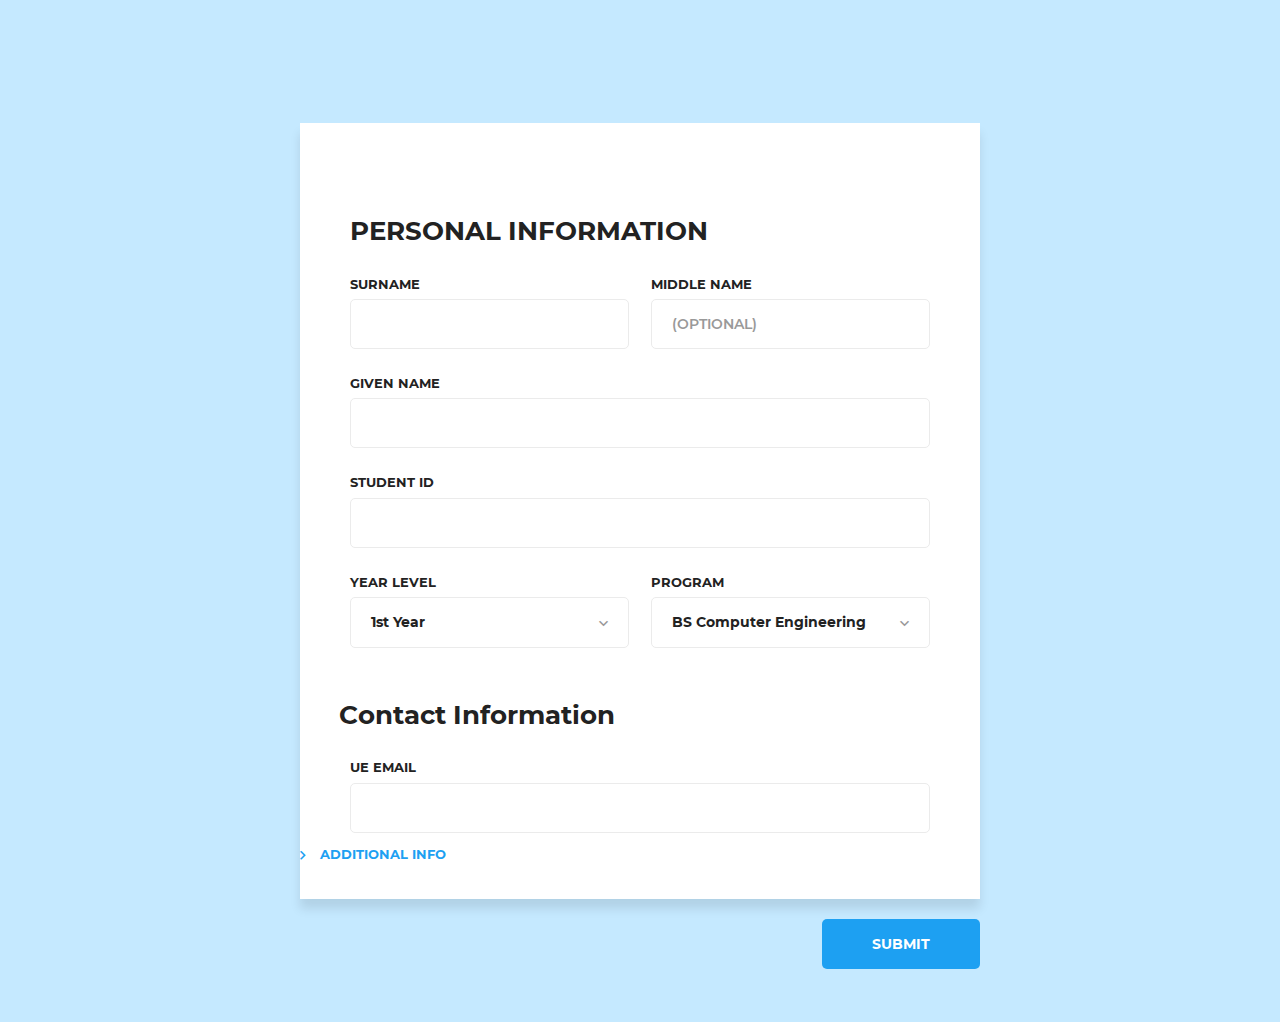
==== M-MP2 HTML (old)/index.html @ 90f160c1 "Added a new folder" ====
<!DOCTYPE html>
<html lang="en">

<head>
    <meta charset="UTF-8">
    <meta name="viewport" content="width=device-width, initial-scale=1.0">
    <meta http-equiv="X-UA-Compatible" content="ie=edge">
    <title>Sign Up Form by Colorlib</title>

    <!-- Font Icon -->
    <link rel="stylesheet" href="fonts/material-icon/css/material-design-iconic-font.min.css">
    <link rel="stylesheet" href="vendor/jquery-ui/jquery-ui.min.css">

    <!-- Main css -->
    <link rel="stylesheet" href="css/style.css">
</head>

<body>

    <div class="main">

        <section class="signup">
            <!-- <img src="images/signup-bg.jpg" alt=""> -->
            <div class="container">
                <div class="signup-content">
                    <form method="POST" id="signup-form" class="signup-form">
                        <div class="" form-row>
                            <h1>PERSONAL INFORMATION</h1>
                        </div>
                        <div class="form-row">
                            <div class="form-group">
                                <label for="surname">Surname</label>
                                <input type="text" class="form-input" name="surname" id="surname" required
                                onkeydown="return /[a-z]/i.test(event.key)" required />
                            </div>
                            <div class="form-group">
                                <label for="middle_name">Middle Name</label>
                                <input type="text" class="form-input" name="middle_name" id="middle_name" 
                                onkeydown="return /[a-z]/i.test(event.key)" placeholder="(Optional)" required/>
                            </div>
                        </div>
                        <div class="form-group">
                            <label for="given_name">Given Name</label>
                            <input type="text" class="form-input" name="given_name" id="given_name"
                            onkeydown="return /[a-z]/i.test(event.key)" required />
                        </div>
                        <div class="form-group">
                            <label for="stud_id">Student ID</label>
                            <input type="number" class="form-input" name="stud_id" id="stud_id" 
                            oninput = "aluethis.v = this.value.replace(/[^0-9.]/g, '').replace(/(\..*?)\..*/g, '$1').replace(/^0[^.]/, '0');" required />

                        </div>
                        <div class="form-row">
                            <div class="form-group">
                                <label for="year_level">Year Level</label>
                                <div class="select-list">
                                    <select name="year_level" id="year_level" required>
                                        <option value="year_1">1st Year</option>
                                        <option value="year_2">2nd Year</option>
                                        <option value="year_3">3rd Year</option>
                                        <option value="year_4">4th Year</option>
                                    </select>
                                </div>
                            </div>
                            <div class="form-group">
                                <label for="program">Program</label>
                                <div class="select-list">
                                    <select name="program" id="program" required>
                                        <option value="cpe">BS Computer Engineering</option>
                                        <option value="naa">Others</option>
                                    </select>
                                </div>
                            </div>
                        </div>

                        <div class="form-row">
                            <h1>Contact Information</h1>
                        </div>
                        <div class="form-group">
                            <label for="facebook">UE Email</label>   
                            <input type="text" class="form-input" name="uemail" id="uemail" required/>
                        </div>
                        <div class="form-group">
                            <label for="facebook">Personal Email</label>   
                            <input type="text" class="form-input" name="persemail" id="persemail" required/>
                        </div>
                        <div class="form-group">
                            <label for="facebook">Contact Number</label>   
                            <input type="text" class="form-input" name="contactnum" id="contactnum" required/>
                        </div>
                        <div class="form-group">
                            <label for="facebook">Home Address</label>   
                            <input type="text" class="form-input" name="persemail" id="persemail" required/>
                            
                        </div>
                        <div class="form-group">
                            <label for="facebook">Provincial address</label>   
                            <input type="text" class="form-input" name="persemail" id="persemail" />
                            <div class="form-group">
                                <input type="checkbox" name="en" id="en" value="en" /><span>Same as Home Address</span>
                            </div>
                        </div>

                        <div class="form-row">
                            <h1>Social Media Accounts</h1>
                        </div>
                        <div class="form-group">
                            <label for="facebook">Facebook</label>   
                            <input type="text" class="form-input" name="facebook" id="facebook" />
                        </div>
                        <div class="form-group">
                            <label for="instagram">Instagram</label>
                            <input type="text" class="form-input" name="instagram" id="instagram" />
                        </div>
                        <div class="form-group">
                            <label for="twitter">Twitter</label>
                            <input type="text" class="form-input" name="twitter" id="twitter" />
                        </div>

                        
                        <div class="form-row">
                            <h1>MEMBERSHIP TYPE</h1>
                        </div>
                        <div class="form-radio">
                            <label for="membership_type">Type</label>
                            <div class="form-flex">
                                <input type="radio" name="membership_type" value="new" id="new" checked="checked" />
                                <label for="new">New</label>

                                <input type="radio" name="membership_type" value="renewal" id="renewal" />
                                <label for="renewal">Renewal</label>

                                <input type="radio" name="membership_type" value="honorary" id="honorary" />
                                <label for="honorary">Honorary</label>
                            </div>
                        </div>


                        <div class="form-group">
                            <label for="payment_proof">Proof of Payment</label>
                            <form action="/action_page.php">
                                <input type="file" id="myFile" name="filename">
                            </form>
                        </div>





                        <div class="form-text">
                            <a href="#" class="add-info-link"><i class="zmdi zmdi-chevron-right"></i>Additional info</a>
                            <div class="add_info">
                                <div class="form-group">
                                    <label for="email">Email</label>
                                    <input type="email" class="form-input" name="email" id="email" />
                                </div>
                                <div class="form-group">
                                    <label for="country">Country</label>
                                    <div class="select-list">
                                        <select name="country" id="country" required>
                                            <option value="US">United State</option>
                                            <option value="UK">English</option>
                                            <option value="VN">Viet Nam</option>
                                        </select>
                                    </div>
                                </div>
                            </div>
                        </div>
                        <div class="form-group">
                            <input type="submit" name="submit" id="submit" class="form-submit" value="Submit" />
                        </div>
                    </form>
                </div>
            </div>
        </section>

    </div>

    <!-- JS -->
    <script src="vendor/jquery/jquery.min.js"></script>
    <script src="vendor/jquery-ui/jquery-ui.min.js"></script>
    <script src="vendor/jquery-validation/dist/jquery.validate.min.js"></script>
    <script src="vendor/jquery-validation/dist/additional-methods.min.js"></script>
    <script src="js/main.js"></script>
</body><!-- This templates was made by Colorlib (https://colorlib.com) -->

</html>
---- M-MP2 HTML (old)/fonts/material-icon/css/material-design-iconic-font.min.css ----
@font-face{font-family:Material-Design-Iconic-Font;src:url(../fonts/Material-Design-Iconic-Font.woff2?v=2.2.0) format('woff2'),url(../fonts/Material-Design-Iconic-Font.woff?v=2.2.0) format('woff'),url(../fonts/Material-Design-Iconic-Font.ttf?v=2.2.0) format('truetype')}.zmdi{display:inline-block;font:normal normal normal 14px/1 'Material-Design-Iconic-Font';font-size:inherit;text-rendering:auto;-webkit-font-smoothing:antialiased;-moz-osx-font-smoothing:grayscale}.zmdi-hc-lg{font-size:1.33333333em;line-height:.75em;vertical-align:-15%}.zmdi-hc-2x{font-size:2em}.zmdi-hc-3x{font-size:3em}.zmdi-hc-4x{font-size:4em}.zmdi-hc-5x{font-size:5em}.zmdi-hc-fw{width:1.28571429em;text-align:center}.zmdi-hc-ul{padding-left:0;margin-left:2.14285714em;list-style-type:none}.zmdi-hc-ul>li{position:relative}.zmdi-hc-li{position:absolute;left:-2.14285714em;width:2.14285714em;top:.14285714em;text-align:center}.zmdi-hc-li.zmdi-hc-lg{left:-1.85714286em}.zmdi-hc-border{padding:.1em .25em;border:solid .1em #9e9e9e;border-radius:2px}.zmdi-hc-border-circle{padding:.1em .25em;border:solid .1em #9e9e9e;border-radius:50%}.zmdi.pull-left{float:left;margin-right:.15em}.zmdi.pull-right{float:right;margin-left:.15em}.zmdi-hc-spin{-webkit-animation:zmdi-spin 1.5s infinite linear;animation:zmdi-spin 1.5s infinite linear}.zmdi-hc-spin-reverse{-webkit-animation:zmdi-spin-reverse 1.5s infinite linear;animation:zmdi-spin-reverse 1.5s infinite linear}@-webkit-keyframes zmdi-spin{0%{-webkit-transform:rotate(0deg);transform:rotate(0deg)}100%{-webkit-transform:rotate(359deg);transform:rotate(359deg)}}@keyframes zmdi-spin{0%{-webkit-transform:rotate(0deg);transform:rotate(0deg)}100%{-webkit-transform:rotate(359deg);transform:rotate(359deg)}}@-webkit-keyframes zmdi-spin-reverse{0%{-webkit-transform:rotate(0deg);transform:rotate(0deg)}100%{-webkit-transform:rotate(-359deg);transform:rotate(-359deg)}}@keyframes zmdi-spin-reverse{0%{-webkit-transform:rotate(0deg);transform:rotate(0deg)}100%{-webkit-transform:rotate(-359deg);transform:rotate(-359deg)}}.zmdi-hc-rotate-90{-webkit-transform:rotate(90deg);-ms-transform:rotate(90deg);transform:rotate(90deg)}.zmdi-hc-rotate-180{-webkit-transform:rotate(180deg);-ms-transform:rotate(180deg);transform:rotate(180deg)}.zmdi-hc-rotate-270{-webkit-transform:rotate(270deg);-ms-transform:rotate(270deg);transform:rotate(270deg)}.zmdi-hc-flip-horizontal{-webkit-transform:scale(-1,1);-ms-transform:scale(-1,1);transform:scale(-1,1)}.zmdi-hc-flip-vertical{-webkit-transform:scale(1,-1);-ms-transform:scale(1,-1);transform:scale(1,-1)}.zmdi-hc-stack{position:relative;display:inline-block;width:2em;height:2em;line-height:2em;vertical-align:middle}.zmdi-hc-stack-1x,.zmdi-hc-stack-2x{position:absolute;left:0;width:100%;text-align:center}.zmdi-hc-stack-1x{line-height:inherit}.zmdi-hc-stack-2x{font-size:2em}.zmdi-hc-inverse{color:#fff}.zmdi-3d-rotation:before{content:'\f101'}.zmdi-airplane-off:before{content:'\f102'}.zmdi-airplane:before{content:'\f103'}.zmdi-album:before{content:'\f104'}.zmdi-archive:before{content:'\f105'}.zmdi-assignment-account:before{content:'\f106'}.zmdi-assignment-alert:before{content:'\f107'}.zmdi-assignment-check:before{content:'\f108'}.zmdi-assignment-o:before{content:'\f109'}.zmdi-assignment-return:before{content:'\f10a'}.zmdi-assignment-returned:before{content:'\f10b'}.zmdi-assignment:before{content:'\f10c'}.zmdi-attachment-alt:before{content:'\f10d'}.zmdi-attachment:before{content:'\f10e'}.zmdi-audio:before{content:'\f10f'}.zmdi-badge-check:before{content:'\f110'}.zmdi-balance-wallet:before{content:'\f111'}.zmdi-balance:before{content:'\f112'}.zmdi-battery-alert:before{content:'\f113'}.zmdi-battery-flash:before{content:'\f114'}.zmdi-battery-unknown:before{content:'\f115'}.zmdi-battery:before{content:'\f116'}.zmdi-bike:before{content:'\f117'}.zmdi-block-alt:before{content:'\f118'}.zmdi-block:before{content:'\f119'}.zmdi-boat:before{content:'\f11a'}.zmdi-book-image:before{content:'\f11b'}.zmdi-book:before{content:'\f11c'}.zmdi-bookmark-outline:before{content:'\f11d'}.zmdi-bookmark:before{content:'\f11e'}.zmdi-brush:before{content:'\f11f'}.zmdi-bug:before{content:'\f120'}.zmdi-bus:before{content:'\f121'}.zmdi-cake:before{content:'\f122'}.zmdi-car-taxi:before{content:'\f123'}.zmdi-car-wash:before{content:'\f124'}.zmdi-car:before{content:'\f125'}.zmdi-card-giftcard:before{content:'\f126'}.zmdi-card-membership:before{content:'\f127'}.zmdi-card-travel:before{content:'\f128'}.zmdi-card:before{content:'\f129'}.zmdi-case-check:before{content:'\f12a'}.zmdi-case-download:before{content:'\f12b'}.zmdi-case-play:before{content:'\f12c'}.zmdi-case:before{content:'\f12d'}.zmdi-cast-connected:before{content:'\f12e'}.zmdi-cast:before{content:'\f12f'}.zmdi-chart-donut:before{content:'\f130'}.zmdi-chart:before{content:'\f131'}.zmdi-city-alt:before{content:'\f132'}.zmdi-city:before{content:'\f133'}.zmdi-close-circle-o:before{content:'\f134'}.zmdi-close-circle:before{content:'\f135'}.zmdi-close:before{content:'\f136'}.zmdi-cocktail:before{content:'\f137'}.zmdi-code-setting:before{content:'\f138'}.zmdi-code-smartphone:before{content:'\f139'}.zmdi-code:before{content:'\f13a'}.zmdi-coffee:before{content:'\f13b'}.zmdi-collection-bookmark:before{content:'\f13c'}.zmdi-collection-case-play:before{content:'\f13d'}.zmdi-collection-folder-image:before{content:'\f13e'}.zmdi-collection-image-o:before{content:'\f13f'}.zmdi-collection-image:before{content:'\f140'}.zmdi-collection-item-1:before{content:'\f141'}.zmdi-collection-item-2:before{content:'\f142'}.zmdi-collection-item-3:before{content:'\f143'}.zmdi-collection-item-4:before{content:'\f144'}.zmdi-collection-item-5:before{content:'\f145'}.zmdi-collection-item-6:before{content:'\f146'}.zmdi-collection-item-7:before{content:'\f147'}.zmdi-collection-item-8:before{content:'\f148'}.zmdi-collection-item-9-plus:before{content:'\f149'}.zmdi-collection-item-9:before{content:'\f14a'}.zmdi-collection-item:before{content:'\f14b'}.zmdi-collection-music:before{content:'\f14c'}.zmdi-collection-pdf:before{content:'\f14d'}.zmdi-collection-plus:before{content:'\f14e'}.zmdi-collection-speaker:before{content:'\f14f'}.zmdi-collection-text:before{content:'\f150'}.zmdi-collection-video:before{content:'\f151'}.zmdi-compass:before{content:'\f152'}.zmdi-cutlery:before{content:'\f153'}.zmdi-delete:before{content:'\f154'}.zmdi-dialpad:before{content:'\f155'}.zmdi-dns:before{content:'\f156'}.zmdi-drink:before{content:'\f157'}.zmdi-edit:before{content:'\f158'}.zmdi-email-open:before{content:'\f159'}.zmdi-email:before{content:'\f15a'}.zmdi-eye-off:before{content:'\f15b'}.zmdi-eye:before{content:'\f15c'}.zmdi-eyedropper:before{content:'\f15d'}.zmdi-favorite-outline:before{content:'\f15e'}.zmdi-favorite:before{content:'\f15f'}.zmdi-filter-list:before{content:'\f160'}.zmdi-fire:before{content:'\f161'}.zmdi-flag:before{content:'\f162'}.zmdi-flare:before{content:'\f163'}.zmdi-flash-auto:before{content:'\f164'}.zmdi-flash-off:before{content:'\f165'}.zmdi-flash:before{content:'\f166'}.zmdi-flip:before{content:'\f167'}.zmdi-flower-alt:before{content:'\f168'}.zmdi-flower:before{content:'\f169'}.zmdi-font:before{content:'\f16a'}.zmdi-fullscreen-alt:before{content:'\f16b'}.zmdi-fullscreen-exit:before{content:'\f16c'}.zmdi-fullscreen:before{content:'\f16d'}.zmdi-functions:before{content:'\f16e'}.zmdi-gas-station:before{content:'\f16f'}.zmdi-gesture:before{content:'\f170'}.zmdi-globe-alt:before{content:'\f171'}.zmdi-globe-lock:before{content:'\f172'}.zmdi-globe:before{content:'\f173'}.zmdi-graduation-cap:before{content:'\f174'}.zmdi-home:before{content:'\f175'}.zmdi-hospital-alt:before{content:'\f176'}.zmdi-hospital:before{content:'\f177'}.zmdi-hotel:before{content:'\f178'}.zmdi-hourglass-alt:before{content:'\f179'}.zmdi-hourglass-outline:before{content:'\f17a'}.zmdi-hourglass:before{content:'\f17b'}.zmdi-http:before{content:'\f17c'}.zmdi-image-alt:before{content:'\f17d'}.zmdi-image-o:before{content:'\f17e'}.zmdi-image:before{content:'\f17f'}.zmdi-inbox:before{content:'\f180'}.zmdi-invert-colors-off:before{content:'\f181'}.zmdi-invert-colors:before{content:'\f182'}.zmdi-key:before{content:'\f183'}.zmdi-label-alt-outline:before{content:'\f184'}.zmdi-label-alt:before{content:'\f185'}.zmdi-label-heart:before{content:'\f186'}.zmdi-label:before{content:'\f187'}.zmdi-labels:before{content:'\f188'}.zmdi-lamp:before{content:'\f189'}.zmdi-landscape:before{content:'\f18a'}.zmdi-layers-off:before{content:'\f18b'}.zmdi-layers:before{content:'\f18c'}.zmdi-library:before{content:'\f18d'}.zmdi-link:before{content:'\f18e'}.zmdi-lock-open:before{content:'\f18f'}.zmdi-lock-outline:before{content:'\f190'}.zmdi-lock:before{content:'\f191'}.zmdi-mail-reply-all:before{content:'\f192'}.zmdi-mail-reply:before{content:'\f193'}.zmdi-mail-send:before{content:'\f194'}.zmdi-mall:before{content:'\f195'}.zmdi-map:before{content:'\f196'}.zmdi-menu:before{content:'\f197'}.zmdi-money-box:before{content:'\f198'}.zmdi-money-off:before{content:'\f199'}.zmdi-money:before{content:'\f19a'}.zmdi-more-vert:before{content:'\f19b'}.zmdi-more:before{content:'\f19c'}.zmdi-movie-alt:before{content:'\f19d'}.zmdi-movie:before{content:'\f19e'}.zmdi-nature-people:before{content:'\f19f'}.zmdi-nature:before{content:'\f1a0'}.zmdi-navigation:before{content:'\f1a1'}.zmdi-open-in-browser:before{content:'\f1a2'}.zmdi-open-in-new:before{content:'\f1a3'}.zmdi-palette:before{content:'\f1a4'}.zmdi-parking:before{content:'\f1a5'}.zmdi-pin-account:before{content:'\f1a6'}.zmdi-pin-assistant:before{content:'\f1a7'}.zmdi-pin-drop:before{content:'\f1a8'}.zmdi-pin-help:before{content:'\f1a9'}.zmdi-pin-off:before{content:'\f1aa'}.zmdi-pin:before{content:'\f1ab'}.zmdi-pizza:before{content:'\f1ac'}.zmdi-plaster:before{content:'\f1ad'}.zmdi-power-setting:before{content:'\f1ae'}.zmdi-power:before{content:'\f1af'}.zmdi-print:before{content:'\f1b0'}.zmdi-puzzle-piece:before{content:'\f1b1'}.zmdi-quote:before{content:'\f1b2'}.zmdi-railway:before{content:'\f1b3'}.zmdi-receipt:before{content:'\f1b4'}.zmdi-refresh-alt:before{content:'\f1b5'}.zmdi-refresh-sync-alert:before{content:'\f1b6'}.zmdi-refresh-sync-off:before{content:'\f1b7'}.zmdi-refresh-sync:before{content:'\f1b8'}.zmdi-refresh:before{content:'\f1b9'}.zmdi-roller:before{content:'\f1ba'}.zmdi-ruler:before{content:'\f1bb'}.zmdi-scissors:before{content:'\f1bc'}.zmdi-screen-rotation-lock:before{content:'\f1bd'}.zmdi-screen-rotation:before{content:'\f1be'}.zmdi-search-for:before{content:'\f1bf'}.zmdi-search-in-file:before{content:'\f1c0'}.zmdi-search-in-page:before{content:'\f1c1'}.zmdi-search-replace:before{content:'\f1c2'}.zmdi-search:before{content:'\f1c3'}.zmdi-seat:before{content:'\f1c4'}.zmdi-settings-square:before{content:'\f1c5'}.zmdi-settings:before{content:'\f1c6'}.zmdi-shield-check:before{content:'\f1c7'}.zmdi-shield-security:before{content:'\f1c8'}.zmdi-shopping-basket:before{content:'\f1c9'}.zmdi-shopping-cart-plus:before{content:'\f1ca'}.zmdi-shopping-cart:before{content:'\f1cb'}.zmdi-sign-in:before{content:'\f1cc'}.zmdi-sort-amount-asc:before{content:'\f1cd'}.zmdi-sort-amount-desc:before{content:'\f1ce'}.zmdi-sort-asc:before{content:'\f1cf'}.zmdi-sort-desc:before{content:'\f1d0'}.zmdi-spellcheck:before{content:'\f1d1'}.zmdi-storage:before{content:'\f1d2'}.zmdi-store-24:before{content:'\f1d3'}.zmdi-store:before{content:'\f1d4'}.zmdi-subway:before{content:'\f1d5'}.zmdi-sun:before{content:'\f1d6'}.zmdi-tab-unselected:before{content:'\f1d7'}.zmdi-tab:before{content:'\f1d8'}.zmdi-tag-close:before{content:'\f1d9'}.zmdi-tag-more:before{content:'\f1da'}.zmdi-tag:before{content:'\f1db'}.zmdi-thumb-down:before{content:'\f1dc'}.zmdi-thumb-up-down:before{content:'\f1dd'}.zmdi-thumb-up:before{content:'\f1de'}.zmdi-ticket-star:before{content:'\f1df'}.zmdi-toll:before{content:'\f1e0'}.zmdi-toys:before{content:'\f1e1'}.zmdi-traffic:before{content:'\f1e2'}.zmdi-translate:before{content:'\f1e3'}.zmdi-triangle-down:before{content:'\f1e4'}.zmdi-triangle-up:before{content:'\f1e5'}.zmdi-truck:before{content:'\f1e6'}.zmdi-turning-sign:before{content:'\f1e7'}.zmdi-wallpaper:before{content:'\f1e8'}.zmdi-washing-machine:before{content:'\f1e9'}.zmdi-window-maximize:before{content:'\f1ea'}.zmdi-window-minimize:before{content:'\f1eb'}.zmdi-window-restore:before{content:'\f1ec'}.zmdi-wrench:before{content:'\f1ed'}.zmdi-zoom-in:before{content:'\f1ee'}.zmdi-zoom-out:before{content:'\f1ef'}.zmdi-alert-circle-o:before{content:'\f1f0'}.zmdi-alert-circle:before{content:'\f1f1'}.zmdi-alert-octagon:before{content:'\f1f2'}.zmdi-alert-polygon:before{content:'\f1f3'}.zmdi-alert-triangle:before{content:'\f1f4'}.zmdi-help-outline:before{content:'\f1f5'}.zmdi-help:before{content:'\f1f6'}.zmdi-info-outline:before{content:'\f1f7'}.zmdi-info:before{content:'\f1f8'}.zmdi-notifications-active:before{content:'\f1f9'}.zmdi-notifications-add:before{content:'\f1fa'}.zmdi-notifications-none:before{content:'\f1fb'}.zmdi-notifications-off:before{content:'\f1fc'}.zmdi-notifications-paused:before{content:'\f1fd'}.zmdi-notifications:before{content:'\f1fe'}.zmdi-account-add:before{content:'\f1ff'}.zmdi-account-box-mail:before{content:'\f200'}.zmdi-account-box-o:before{content:'\f201'}.zmdi-account-box-phone:before{content:'\f202'}.zmdi-account-box:before{content:'\f203'}.zmdi-account-calendar:before{content:'\f204'}.zmdi-account-circle:before{content:'\f205'}.zmdi-account-o:before{content:'\f206'}.zmdi-account:before{content:'\f207'}.zmdi-accounts-add:before{content:'\f208'}.zmdi-accounts-alt:before{content:'\f209'}.zmdi-accounts-list-alt:before{content:'\f20a'}.zmdi-accounts-list:before{content:'\f20b'}.zmdi-accounts-outline:before{content:'\f20c'}.zmdi-accounts:before{content:'\f20d'}.zmdi-face:before{content:'\f20e'}.zmdi-female:before{content:'\f20f'}.zmdi-male-alt:before{content:'\f210'}.zmdi-male-female:before{content:'\f211'}.zmdi-male:before{content:'\f212'}.zmdi-mood-bad:before{content:'\f213'}.zmdi-mood:before{content:'\f214'}.zmdi-run:before{content:'\f215'}.zmdi-walk:before{content:'\f216'}.zmdi-cloud-box:before{content:'\f217'}.zmdi-cloud-circle:before{content:'\f218'}.zmdi-cloud-done:before{content:'\f219'}.zmdi-cloud-download:before{content:'\f21a'}.zmdi-cloud-off:before{content:'\f21b'}.zmdi-cloud-outline-alt:before{content:'\f21c'}.zmdi-cloud-outline:before{content:'\f21d'}.zmdi-cloud-upload:before{content:'\f21e'}.zmdi-cloud:before{content:'\f21f'}.zmdi-download:before{content:'\f220'}.zmdi-file-plus:before{content:'\f221'}.zmdi-file-text:before{content:'\f222'}.zmdi-file:before{content:'\f223'}.zmdi-folder-outline:before{content:'\f224'}.zmdi-folder-person:before{content:'\f225'}.zmdi-folder-star-alt:before{content:'\f226'}.zmdi-folder-star:before{content:'\f227'}.zmdi-folder:before{content:'\f228'}.zmdi-gif:before{content:'\f229'}.zmdi-upload:before{content:'\f22a'}.zmdi-border-all:before{content:'\f22b'}.zmdi-border-bottom:before{content:'\f22c'}.zmdi-border-clear:before{content:'\f22d'}.zmdi-border-color:before{content:'\f22e'}.zmdi-border-horizontal:before{content:'\f22f'}.zmdi-border-inner:before{content:'\f230'}.zmdi-border-left:before{content:'\f231'}.zmdi-border-outer:before{content:'\f232'}.zmdi-border-right:before{content:'\f233'}.zmdi-border-style:before{content:'\f234'}.zmdi-border-top:before{content:'\f235'}.zmdi-border-vertical:before{content:'\f236'}.zmdi-copy:before{content:'\f237'}.zmdi-crop:before{content:'\f238'}.zmdi-format-align-center:before{content:'\f239'}.zmdi-format-align-justify:before{content:'\f23a'}.zmdi-format-align-left:before{content:'\f23b'}.zmdi-format-align-right:before{content:'\f23c'}.zmdi-format-bold:before{content:'\f23d'}.zmdi-format-clear-all:before{content:'\f23e'}.zmdi-format-clear:before{content:'\f23f'}.zmdi-format-color-fill:before{content:'\f240'}.zmdi-format-color-reset:before{content:'\f241'}.zmdi-format-color-text:before{content:'\f242'}.zmdi-format-indent-decrease:before{content:'\f243'}.zmdi-format-indent-increase:before{content:'\f244'}.zmdi-format-italic:before{content:'\f245'}.zmdi-format-line-spacing:before{content:'\f246'}.zmdi-format-list-bulleted:before{content:'\f247'}.zmdi-format-list-numbered:before{content:'\f248'}.zmdi-format-ltr:before{content:'\f249'}.zmdi-format-rtl:before{content:'\f24a'}.zmdi-format-size:before{content:'\f24b'}.zmdi-format-strikethrough-s:before{content:'\f24c'}.zmdi-format-strikethrough:before{content:'\f24d'}.zmdi-format-subject:before{content:'\f24e'}.zmdi-format-underlined:before{content:'\f24f'}.zmdi-format-valign-bottom:before{content:'\f250'}.zmdi-format-valign-center:before{content:'\f251'}.zmdi-format-valign-top:before{content:'\f252'}.zmdi-redo:before{content:'\f253'}.zmdi-select-all:before{content:'\f254'}.zmdi-space-bar:before{content:'\f255'}.zmdi-text-format:before{content:'\f256'}.zmdi-transform:before{content:'\f257'}.zmdi-undo:before{content:'\f258'}.zmdi-wrap-text:before{content:'\f259'}.zmdi-comment-alert:before{content:'\f25a'}.zmdi-comment-alt-text:before{content:'\f25b'}.zmdi-comment-alt:before{content:'\f25c'}.zmdi-comment-edit:before{content:'\f25d'}.zmdi-comment-image:before{content:'\f25e'}.zmdi-comment-list:before{content:'\f25f'}.zmdi-comment-more:before{content:'\f260'}.zmdi-comment-outline:before{content:'\f261'}.zmdi-comment-text-alt:before{content:'\f262'}.zmdi-comment-text:before{content:'\f263'}.zmdi-comment-video:before{content:'\f264'}.zmdi-comment:before{content:'\f265'}.zmdi-comments:before{content:'\f266'}.zmdi-check-all:before{content:'\f267'}.zmdi-check-circle-u:before{content:'\f268'}.zmdi-check-circle:before{content:'\f269'}.zmdi-check-square:before{content:'\f26a'}.zmdi-check:before{content:'\f26b'}.zmdi-circle-o:before{content:'\f26c'}.zmdi-circle:before{content:'\f26d'}.zmdi-dot-circle-alt:before{content:'\f26e'}.zmdi-dot-circle:before{content:'\f26f'}.zmdi-minus-circle-outline:before{content:'\f270'}.zmdi-minus-circle:before{content:'\f271'}.zmdi-minus-square:before{content:'\f272'}.zmdi-minus:before{content:'\f273'}.zmdi-plus-circle-o-duplicate:before{content:'\f274'}.zmdi-plus-circle-o:before{content:'\f275'}.zmdi-plus-circle:before{content:'\f276'}.zmdi-plus-square:before{content:'\f277'}.zmdi-plus:before{content:'\f278'}.zmdi-square-o:before{content:'\f279'}.zmdi-star-circle:before{content:'\f27a'}.zmdi-star-half:before{content:'\f27b'}.zmdi-star-outline:before{content:'\f27c'}.zmdi-star:before{content:'\f27d'}.zmdi-bluetooth-connected:before{content:'\f27e'}.zmdi-bluetooth-off:before{content:'\f27f'}.zmdi-bluetooth-search:before{content:'\f280'}.zmdi-bluetooth-setting:before{content:'\f281'}.zmdi-bluetooth:before{content:'\f282'}.zmdi-camera-add:before{content:'\f283'}.zmdi-camera-alt:before{content:'\f284'}.zmdi-camera-bw:before{content:'\f285'}.zmdi-camera-front:before{content:'\f286'}.zmdi-camera-mic:before{content:'\f287'}.zmdi-camera-party-mode:before{content:'\f288'}.zmdi-camera-rear:before{content:'\f289'}.zmdi-camera-roll:before{content:'\f28a'}.zmdi-camera-switch:before{content:'\f28b'}.zmdi-camera:before{content:'\f28c'}.zmdi-card-alert:before{content:'\f28d'}.zmdi-card-off:before{content:'\f28e'}.zmdi-card-sd:before{content:'\f28f'}.zmdi-card-sim:before{content:'\f290'}.zmdi-desktop-mac:before{content:'\f291'}.zmdi-desktop-windows:before{content:'\f292'}.zmdi-device-hub:before{content:'\f293'}.zmdi-devices-off:before{content:'\f294'}.zmdi-devices:before{content:'\f295'}.zmdi-dock:before{content:'\f296'}.zmdi-floppy:before{content:'\f297'}.zmdi-gamepad:before{content:'\f298'}.zmdi-gps-dot:before{content:'\f299'}.zmdi-gps-off:before{content:'\f29a'}.zmdi-gps:before{content:'\f29b'}.zmdi-headset-mic:before{content:'\f29c'}.zmdi-headset:before{content:'\f29d'}.zmdi-input-antenna:before{content:'\f29e'}.zmdi-input-composite:before{content:'\f29f'}.zmdi-input-hdmi:before{content:'\f2a0'}.zmdi-input-power:before{content:'\f2a1'}.zmdi-input-svideo:before{content:'\f2a2'}.zmdi-keyboard-hide:before{content:'\f2a3'}.zmdi-keyboard:before{content:'\f2a4'}.zmdi-laptop-chromebook:before{content:'\f2a5'}.zmdi-laptop-mac:before{content:'\f2a6'}.zmdi-laptop:before{content:'\f2a7'}.zmdi-mic-off:before{content:'\f2a8'}.zmdi-mic-outline:before{content:'\f2a9'}.zmdi-mic-setting:before{content:'\f2aa'}.zmdi-mic:before{content:'\f2ab'}.zmdi-mouse:before{content:'\f2ac'}.zmdi-network-alert:before{content:'\f2ad'}.zmdi-network-locked:before{content:'\f2ae'}.zmdi-network-off:before{content:'\f2af'}.zmdi-network-outline:before{content:'\f2b0'}.zmdi-network-setting:before{content:'\f2b1'}.zmdi-network:before{content:'\f2b2'}.zmdi-phone-bluetooth:before{content:'\f2b3'}.zmdi-phone-end:before{content:'\f2b4'}.zmdi-phone-forwarded:before{content:'\f2b5'}.zmdi-phone-in-talk:before{content:'\f2b6'}.zmdi-phone-locked:before{content:'\f2b7'}.zmdi-phone-missed:before{content:'\f2b8'}.zmdi-phone-msg:before{content:'\f2b9'}.zmdi-phone-paused:before{content:'\f2ba'}.zmdi-phone-ring:before{content:'\f2bb'}.zmdi-phone-setting:before{content:'\f2bc'}.zmdi-phone-sip:before{content:'\f2bd'}.zmdi-phone:before{content:'\f2be'}.zmdi-portable-wifi-changes:before{content:'\f2bf'}.zmdi-portable-wifi-off:before{content:'\f2c0'}.zmdi-portable-wifi:before{content:'\f2c1'}.zmdi-radio:before{content:'\f2c2'}.zmdi-reader:before{content:'\f2c3'}.zmdi-remote-control-alt:before{content:'\f2c4'}.zmdi-remote-control:before{content:'\f2c5'}.zmdi-router:before{content:'\f2c6'}.zmdi-scanner:before{content:'\f2c7'}.zmdi-smartphone-android:before{content:'\f2c8'}.zmdi-smartphone-download:before{content:'\f2c9'}.zmdi-smartphone-erase:before{content:'\f2ca'}.zmdi-smartphone-info:before{content:'\f2cb'}.zmdi-smartphone-iphone:before{content:'\f2cc'}.zmdi-smartphone-landscape-lock:before{content:'\f2cd'}.zmdi-smartphone-landscape:before{content:'\f2ce'}.zmdi-smartphone-lock:before{content:'\f2cf'}.zmdi-smartphone-portrait-lock:before{content:'\f2d0'}.zmdi-smartphone-ring:before{content:'\f2d1'}.zmdi-smartphone-setting:before{content:'\f2d2'}.zmdi-smartphone-setup:before{content:'\f2d3'}.zmdi-smartphone:before{content:'\f2d4'}.zmdi-speaker:before{content:'\f2d5'}.zmdi-tablet-android:before{content:'\f2d6'}.zmdi-tablet-mac:before{content:'\f2d7'}.zmdi-tablet:before{content:'\f2d8'}.zmdi-tv-alt-play:before{content:'\f2d9'}.zmdi-tv-list:before{content:'\f2da'}.zmdi-tv-play:before{content:'\f2db'}.zmdi-tv:before{content:'\f2dc'}.zmdi-usb:before{content:'\f2dd'}.zmdi-videocam-off:before{content:'\f2de'}.zmdi-videocam-switch:before{content:'\f2df'}.zmdi-videocam:before{content:'\f2e0'}.zmdi-watch:before{content:'\f2e1'}.zmdi-wifi-alt-2:before{content:'\f2e2'}.zmdi-wifi-alt:before{content:'\f2e3'}.zmdi-wifi-info:before{content:'\f2e4'}.zmdi-wifi-lock:before{content:'\f2e5'}.zmdi-wifi-off:before{content:'\f2e6'}.zmdi-wifi-outline:before{content:'\f2e7'}.zmdi-wifi:before{content:'\f2e8'}.zmdi-arrow-left-bottom:before{content:'\f2e9'}.zmdi-arrow-left:before{content:'\f2ea'}.zmdi-arrow-merge:before{content:'\f2eb'}.zmdi-arrow-missed:before{content:'\f2ec'}.zmdi-arrow-right-top:before{content:'\f2ed'}.zmdi-arrow-right:before{content:'\f2ee'}.zmdi-arrow-split:before{content:'\f2ef'}.zmdi-arrows:before{content:'\f2f0'}.zmdi-caret-down-circle:before{content:'\f2f1'}.zmdi-caret-down:before{content:'\f2f2'}.zmdi-caret-left-circle:before{content:'\f2f3'}.zmdi-caret-left:before{content:'\f2f4'}.zmdi-caret-right-circle:before{content:'\f2f5'}.zmdi-caret-right:before{content:'\f2f6'}.zmdi-caret-up-circle:before{content:'\f2f7'}.zmdi-caret-up:before{content:'\f2f8'}.zmdi-chevron-down:before{content:'\f2f9'}.zmdi-chevron-left:before{content:'\f2fa'}.zmdi-chevron-right:before{content:'\f2fb'}.zmdi-chevron-up:before{content:'\f2fc'}.zmdi-forward:before{content:'\f2fd'}.zmdi-long-arrow-down:before{content:'\f2fe'}.zmdi-long-arrow-left:before{content:'\f2ff'}.zmdi-long-arrow-return:before{content:'\f300'}.zmdi-long-arrow-right:before{content:'\f301'}.zmdi-long-arrow-tab:before{content:'\f302'}.zmdi-long-arrow-up:before{content:'\f303'}.zmdi-rotate-ccw:before{content:'\f304'}.zmdi-rotate-cw:before{content:'\f305'}.zmdi-rotate-left:before{content:'\f306'}.zmdi-rotate-right:before{content:'\f307'}.zmdi-square-down:before{content:'\f308'}.zmdi-square-right:before{content:'\f309'}.zmdi-swap-alt:before{content:'\f30a'}.zmdi-swap-vertical-circle:before{content:'\f30b'}.zmdi-swap-vertical:before{content:'\f30c'}.zmdi-swap:before{content:'\f30d'}.zmdi-trending-down:before{content:'\f30e'}.zmdi-trending-flat:before{content:'\f30f'}.zmdi-trending-up:before{content:'\f310'}.zmdi-unfold-less:before{content:'\f311'}.zmdi-unfold-more:before{content:'\f312'}.zmdi-apps:before{content:'\f313'}.zmdi-grid-off:before{content:'\f314'}.zmdi-grid:before{content:'\f315'}.zmdi-view-agenda:before{content:'\f316'}.zmdi-view-array:before{content:'\f317'}.zmdi-view-carousel:before{content:'\f318'}.zmdi-view-column:before{content:'\f319'}.zmdi-view-comfy:before{content:'\f31a'}.zmdi-view-compact:before{content:'\f31b'}.zmdi-view-dashboard:before{content:'\f31c'}.zmdi-view-day:before{content:'\f31d'}.zmdi-view-headline:before{content:'\f31e'}.zmdi-view-list-alt:before{content:'\f31f'}.zmdi-view-list:before{content:'\f320'}.zmdi-view-module:before{content:'\f321'}.zmdi-view-quilt:before{content:'\f322'}.zmdi-view-stream:before{content:'\f323'}.zmdi-view-subtitles:before{content:'\f324'}.zmdi-view-toc:before{content:'\f325'}.zmdi-view-web:before{content:'\f326'}.zmdi-view-week:before{content:'\f327'}.zmdi-widgets:before{content:'\f328'}.zmdi-alarm-check:before{content:'\f329'}.zmdi-alarm-off:before{content:'\f32a'}.zmdi-alarm-plus:before{content:'\f32b'}.zmdi-alarm-snooze:before{content:'\f32c'}.zmdi-alarm:before{content:'\f32d'}.zmdi-calendar-alt:before{content:'\f32e'}.zmdi-calendar-check:before{content:'\f32f'}.zmdi-calendar-close:before{content:'\f330'}.zmdi-calendar-note:before{content:'\f331'}.zmdi-calendar:before{content:'\f332'}.zmdi-time-countdown:before{content:'\f333'}.zmdi-time-interval:before{content:'\f334'}.zmdi-time-restore-setting:before{content:'\f335'}.zmdi-time-restore:before{content:'\f336'}.zmdi-time:before{content:'\f337'}.zmdi-timer-off:before{content:'\f338'}.zmdi-timer:before{content:'\f339'}.zmdi-android-alt:before{content:'\f33a'}.zmdi-android:before{content:'\f33b'}.zmdi-apple:before{content:'\f33c'}.zmdi-behance:before{content:'\f33d'}.zmdi-codepen:before{content:'\f33e'}.zmdi-dribbble:before{content:'\f33f'}.zmdi-dropbox:before{content:'\f340'}.zmdi-evernote:before{content:'\f341'}.zmdi-facebook-box:before{content:'\f342'}.zmdi-facebook:before{content:'\f343'}.zmdi-github-box:before{content:'\f344'}.zmdi-github:before{content:'\f345'}.zmdi-google-drive:before{content:'\f346'}.zmdi-google-earth:before{content:'\f347'}.zmdi-google-glass:before{content:'\f348'}.zmdi-google-maps:before{content:'\f349'}.zmdi-google-pages:before{content:'\f34a'}.zmdi-google-play:before{content:'\f34b'}.zmdi-google-plus-box:before{content:'\f34c'}.zmdi-google-plus:before{content:'\f34d'}.zmdi-google:before{content:'\f34e'}.zmdi-instagram:before{content:'\f34f'}.zmdi-language-css3:before{content:'\f350'}.zmdi-language-html5:before{content:'\f351'}.zmdi-language-javascript:before{content:'\f352'}.zmdi-language-python-alt:before{content:'\f353'}.zmdi-language-python:before{content:'\f354'}.zmdi-lastfm:before{content:'\f355'}.zmdi-linkedin-box:before{content:'\f356'}.zmdi-paypal:before{content:'\f357'}.zmdi-pinterest-box:before{content:'\f358'}.zmdi-pocket:before{content:'\f359'}.zmdi-polymer:before{content:'\f35a'}.zmdi-share:before{content:'\f35b'}.zmdi-stackoverflow:before{content:'\f35c'}.zmdi-steam-square:before{content:'\f35d'}.zmdi-steam:before{content:'\f35e'}.zmdi-twitter-box:before{content:'\f35f'}.zmdi-twitter:before{content:'\f360'}.zmdi-vk:before{content:'\f361'}.zmdi-wikipedia:before{content:'\f362'}.zmdi-windows:before{content:'\f363'}.zmdi-aspect-ratio-alt:before{content:'\f364'}.zmdi-aspect-ratio:before{content:'\f365'}.zmdi-blur-circular:before{content:'\f366'}.zmdi-blur-linear:before{content:'\f367'}.zmdi-blur-off:before{content:'\f368'}.zmdi-blur:before{content:'\f369'}.zmdi-brightness-2:before{content:'\f36a'}.zmdi-brightness-3:before{content:'\f36b'}.zmdi-brightness-4:before{content:'\f36c'}.zmdi-brightness-5:before{content:'\f36d'}.zmdi-brightness-6:before{content:'\f36e'}.zmdi-brightness-7:before{content:'\f36f'}.zmdi-brightness-auto:before{content:'\f370'}.zmdi-brightness-setting:before{content:'\f371'}.zmdi-broken-image:before{content:'\f372'}.zmdi-center-focus-strong:before{content:'\f373'}.zmdi-center-focus-weak:before{content:'\f374'}.zmdi-compare:before{content:'\f375'}.zmdi-crop-16-9:before{content:'\f376'}.zmdi-crop-3-2:before{content:'\f377'}.zmdi-crop-5-4:before{content:'\f378'}.zmdi-crop-7-5:before{content:'\f379'}.zmdi-crop-din:before{content:'\f37a'}.zmdi-crop-free:before{content:'\f37b'}.zmdi-crop-landscape:before{content:'\f37c'}.zmdi-crop-portrait:before{content:'\f37d'}.zmdi-crop-square:before{content:'\f37e'}.zmdi-exposure-alt:before{content:'\f37f'}.zmdi-exposure:before{content:'\f380'}.zmdi-filter-b-and-w:before{content:'\f381'}.zmdi-filter-center-focus:before{content:'\f382'}.zmdi-filter-frames:before{content:'\f383'}.zmdi-filter-tilt-shift:before{content:'\f384'}.zmdi-gradient:before{content:'\f385'}.zmdi-grain:before{content:'\f386'}.zmdi-graphic-eq:before{content:'\f387'}.zmdi-hdr-off:before{content:'\f388'}.zmdi-hdr-strong:before{content:'\f389'}.zmdi-hdr-weak:before{content:'\f38a'}.zmdi-hdr:before{content:'\f38b'}.zmdi-iridescent:before{content:'\f38c'}.zmdi-leak-off:before{content:'\f38d'}.zmdi-leak:before{content:'\f38e'}.zmdi-looks:before{content:'\f38f'}.zmdi-loupe:before{content:'\f390'}.zmdi-panorama-horizontal:before{content:'\f391'}.zmdi-panorama-vertical:before{content:'\f392'}.zmdi-panorama-wide-angle:before{content:'\f393'}.zmdi-photo-size-select-large:before{content:'\f394'}.zmdi-photo-size-select-small:before{content:'\f395'}.zmdi-picture-in-picture:before{content:'\f396'}.zmdi-slideshow:before{content:'\f397'}.zmdi-texture:before{content:'\f398'}.zmdi-tonality:before{content:'\f399'}.zmdi-vignette:before{content:'\f39a'}.zmdi-wb-auto:before{content:'\f39b'}.zmdi-eject-alt:before{content:'\f39c'}.zmdi-eject:before{content:'\f39d'}.zmdi-equalizer:before{content:'\f39e'}.zmdi-fast-forward:before{content:'\f39f'}.zmdi-fast-rewind:before{content:'\f3a0'}.zmdi-forward-10:before{content:'\f3a1'}.zmdi-forward-30:before{content:'\f3a2'}.zmdi-forward-5:before{content:'\f3a3'}.zmdi-hearing:before{content:'\f3a4'}.zmdi-pause-circle-outline:before{content:'\f3a5'}.zmdi-pause-circle:before{content:'\f3a6'}.zmdi-pause:before{content:'\f3a7'}.zmdi-play-circle-outline:before{content:'\f3a8'}.zmdi-play-circle:before{content:'\f3a9'}.zmdi-play:before{content:'\f3aa'}.zmdi-playlist-audio:before{content:'\f3ab'}.zmdi-playlist-plus:before{content:'\f3ac'}.zmdi-repeat-one:before{content:'\f3ad'}.zmdi-repeat:before{content:'\f3ae'}.zmdi-replay-10:before{content:'\f3af'}.zmdi-replay-30:before{content:'\f3b0'}.zmdi-replay-5:before{content:'\f3b1'}.zmdi-replay:before{content:'\f3b2'}.zmdi-shuffle:before{content:'\f3b3'}.zmdi-skip-next:before{content:'\f3b4'}.zmdi-skip-previous:before{content:'\f3b5'}.zmdi-stop:before{content:'\f3b6'}.zmdi-surround-sound:before{content:'\f3b7'}.zmdi-tune:before{content:'\f3b8'}.zmdi-volume-down:before{content:'\f3b9'}.zmdi-volume-mute:before{content:'\f3ba'}.zmdi-volume-off:before{content:'\f3bb'}.zmdi-volume-up:before{content:'\f3bc'}.zmdi-n-1-square:before{content:'\f3bd'}.zmdi-n-2-square:before{content:'\f3be'}.zmdi-n-3-square:before{content:'\f3bf'}.zmdi-n-4-square:before{content:'\f3c0'}.zmdi-n-5-square:before{content:'\f3c1'}.zmdi-n-6-square:before{content:'\f3c2'}.zmdi-neg-1:before{content:'\f3c3'}.zmdi-neg-2:before{content:'\f3c4'}.zmdi-plus-1:before{content:'\f3c5'}.zmdi-plus-2:before{content:'\f3c6'}.zmdi-sec-10:before{content:'\f3c7'}.zmdi-sec-3:before{content:'\f3c8'}.zmdi-zero:before{content:'\f3c9'}.zmdi-airline-seat-flat-angled:before{content:'\f3ca'}.zmdi-airline-seat-flat:before{content:'\f3cb'}.zmdi-airline-seat-individual-suite:before{content:'\f3cc'}.zmdi-airline-seat-legroom-extra:before{content:'\f3cd'}.zmdi-airline-seat-legroom-normal:before{content:'\f3ce'}.zmdi-airline-seat-legroom-reduced:before{content:'\f3cf'}.zmdi-airline-seat-recline-extra:before{content:'\f3d0'}.zmdi-airline-seat-recline-normal:before{content:'\f3d1'}.zmdi-airplay:before{content:'\f3d2'}.zmdi-closed-caption:before{content:'\f3d3'}.zmdi-confirmation-number:before{content:'\f3d4'}.zmdi-developer-board:before{content:'\f3d5'}.zmdi-disc-full:before{content:'\f3d6'}.zmdi-explicit:before{content:'\f3d7'}.zmdi-flight-land:before{content:'\f3d8'}.zmdi-flight-takeoff:before{content:'\f3d9'}.zmdi-flip-to-back:before{content:'\f3da'}.zmdi-flip-to-front:before{content:'\f3db'}.zmdi-group-work:before{content:'\f3dc'}.zmdi-hd:before{content:'\f3dd'}.zmdi-hq:before{content:'\f3de'}.zmdi-markunread-mailbox:before{content:'\f3df'}.zmdi-memory:before{content:'\f3e0'}.zmdi-nfc:before{content:'\f3e1'}.zmdi-play-for-work:before{content:'\f3e2'}.zmdi-power-input:before{content:'\f3e3'}.zmdi-present-to-all:before{content:'\f3e4'}.zmdi-satellite:before{content:'\f3e5'}.zmdi-tap-and-play:before{content:'\f3e6'}.zmdi-vibration:before{content:'\f3e7'}.zmdi-voicemail:before{content:'\f3e8'}.zmdi-group:before{content:'\f3e9'}.zmdi-rss:before{content:'\f3ea'}.zmdi-shape:before{content:'\f3eb'}.zmdi-spinner:before{content:'\f3ec'}.zmdi-ungroup:before{content:'\f3ed'}.zmdi-500px:before{content:'\f3ee'}.zmdi-8tracks:before{content:'\f3ef'}.zmdi-amazon:before{content:'\f3f0'}.zmdi-blogger:before{content:'\f3f1'}.zmdi-delicious:before{content:'\f3f2'}.zmdi-disqus:before{content:'\f3f3'}.zmdi-flattr:before{content:'\f3f4'}.zmdi-flickr:before{content:'\f3f5'}.zmdi-github-alt:before{content:'\f3f6'}.zmdi-google-old:before{content:'\f3f7'}.zmdi-linkedin:before{content:'\f3f8'}.zmdi-odnoklassniki:before{content:'\f3f9'}.zmdi-outlook:before{content:'\f3fa'}.zmdi-paypal-alt:before{content:'\f3fb'}.zmdi-pinterest:before{content:'\f3fc'}.zmdi-playstation:before{content:'\f3fd'}.zmdi-reddit:before{content:'\f3fe'}.zmdi-skype:before{content:'\f3ff'}.zmdi-slideshare:before{content:'\f400'}.zmdi-soundcloud:before{content:'\f401'}.zmdi-tumblr:before{content:'\f402'}.zmdi-twitch:before{content:'\f403'}.zmdi-vimeo:before{content:'\f404'}.zmdi-whatsapp:before{content:'\f405'}.zmdi-xbox:before{content:'\f406'}.zmdi-yahoo:before{content:'\f407'}.zmdi-youtube-play:before{content:'\f408'}.zmdi-youtube:before{content:'\f409'}.zmdi-3d-rotation:before{content:'\f101'}.zmdi-airplane-off:before{content:'\f102'}.zmdi-airplane:before{content:'\f103'}.zmdi-album:before{content:'\f104'}.zmdi-archive:before{content:'\f105'}.zmdi-assignment-account:before{content:'\f106'}.zmdi-assignment-alert:before{content:'\f107'}.zmdi-assignment-check:before{content:'\f108'}.zmdi-assignment-o:before{content:'\f109'}.zmdi-assignment-return:before{content:'\f10a'}.zmdi-assignment-returned:before{content:'\f10b'}.zmdi-assignment:before{content:'\f10c'}.zmdi-attachment-alt:before{content:'\f10d'}.zmdi-attachment:before{content:'\f10e'}.zmdi-audio:before{content:'\f10f'}.zmdi-badge-check:before{content:'\f110'}.zmdi-balance-wallet:before{content:'\f111'}.zmdi-balance:before{content:'\f112'}.zmdi-battery-alert:before{content:'\f113'}.zmdi-battery-flash:before{content:'\f114'}.zmdi-battery-unknown:before{content:'\f115'}.zmdi-battery:before{content:'\f116'}.zmdi-bike:before{content:'\f117'}.zmdi-block-alt:before{content:'\f118'}.zmdi-block:before{content:'\f119'}.zmdi-boat:before{content:'\f11a'}.zmdi-book-image:before{content:'\f11b'}.zmdi-book:before{content:'\f11c'}.zmdi-bookmark-outline:before{content:'\f11d'}.zmdi-bookmark:before{content:'\f11e'}.zmdi-brush:before{content:'\f11f'}.zmdi-bug:before{content:'\f120'}.zmdi-bus:before{content:'\f121'}.zmdi-cake:before{content:'\f122'}.zmdi-car-taxi:before{content:'\f123'}.zmdi-car-wash:before{content:'\f124'}.zmdi-car:before{content:'\f125'}.zmdi-card-giftcard:before{content:'\f126'}.zmdi-card-membership:before{content:'\f127'}.zmdi-card-travel:before{content:'\f128'}.zmdi-card:before{content:'\f129'}.zmdi-case-check:before{content:'\f12a'}.zmdi-case-download:before{content:'\f12b'}.zmdi-case-play:before{content:'\f12c'}.zmdi-case:before{content:'\f12d'}.zmdi-cast-connected:before{content:'\f12e'}.zmdi-cast:before{content:'\f12f'}.zmdi-chart-donut:before{content:'\f130'}.zmdi-chart:before{content:'\f131'}.zmdi-city-alt:before{content:'\f132'}.zmdi-city:before{content:'\f133'}.zmdi-close-circle-o:before{content:'\f134'}.zmdi-close-circle:before{content:'\f135'}.zmdi-close:before{content:'\f136'}.zmdi-cocktail:before{content:'\f137'}.zmdi-code-setting:before{content:'\f138'}.zmdi-code-smartphone:before{content:'\f139'}.zmdi-code:before{content:'\f13a'}.zmdi-coffee:before{content:'\f13b'}.zmdi-collection-bookmark:before{content:'\f13c'}.zmdi-collection-case-play:before{content:'\f13d'}.zmdi-collection-folder-image:before{content:'\f13e'}.zmdi-collection-image-o:before{content:'\f13f'}.zmdi-collection-image:before{content:'\f140'}.zmdi-collection-item-1:before{content:'\f141'}.zmdi-collection-item-2:before{content:'\f142'}.zmdi-collection-item-3:before{content:'\f143'}.zmdi-collection-item-4:before{content:'\f144'}.zmdi-collection-item-5:before{content:'\f145'}.zmdi-collection-item-6:before{content:'\f146'}.zmdi-collection-item-7:before{content:'\f147'}.zmdi-collection-item-8:before{content:'\f148'}.zmdi-collection-item-9-plus:before{content:'\f149'}.zmdi-collection-item-9:before{content:'\f14a'}.zmdi-collection-item:before{content:'\f14b'}.zmdi-collection-music:before{content:'\f14c'}.zmdi-collection-pdf:before{content:'\f14d'}.zmdi-collection-plus:before{content:'\f14e'}.zmdi-collection-speaker:before{content:'\f14f'}.zmdi-collection-text:before{content:'\f150'}.zmdi-collection-video:before{content:'\f151'}.zmdi-compass:before{content:'\f152'}.zmdi-cutlery:before{content:'\f153'}.zmdi-delete:before{content:'\f154'}.zmdi-dialpad:before{content:'\f155'}.zmdi-dns:before{content:'\f156'}.zmdi-drink:before{content:'\f157'}.zmdi-edit:before{content:'\f158'}.zmdi-email-open:before{content:'\f159'}.zmdi-email:before{content:'\f15a'}.zmdi-eye-off:before{content:'\f15b'}.zmdi-eye:before{content:'\f15c'}.zmdi-eyedropper:before{content:'\f15d'}.zmdi-favorite-outline:before{content:'\f15e'}.zmdi-favorite:before{content:'\f15f'}.zmdi-filter-list:before{content:'\f160'}.zmdi-fire:before{content:'\f161'}.zmdi-flag:before{content:'\f162'}.zmdi-flare:before{content:'\f163'}.zmdi-flash-auto:before{content:'\f164'}.zmdi-flash-off:before{content:'\f165'}.zmdi-flash:before{content:'\f166'}.zmdi-flip:before{content:'\f167'}.zmdi-flower-alt:before{content:'\f168'}.zmdi-flower:before{content:'\f169'}.zmdi-font:before{content:'\f16a'}.zmdi-fullscreen-alt:before{content:'\f16b'}.zmdi-fullscreen-exit:before{content:'\f16c'}.zmdi-fullscreen:before{content:'\f16d'}.zmdi-functions:before{content:'\f16e'}.zmdi-gas-station:before{content:'\f16f'}.zmdi-gesture:before{content:'\f170'}.zmdi-globe-alt:before{content:'\f171'}.zmdi-globe-lock:before{content:'\f172'}.zmdi-globe:before{content:'\f173'}.zmdi-graduation-cap:before{content:'\f174'}.zmdi-home:before{content:'\f175'}.zmdi-hospital-alt:before{content:'\f176'}.zmdi-hospital:before{content:'\f177'}.zmdi-hotel:before{content:'\f178'}.zmdi-hourglass-alt:before{content:'\f179'}.zmdi-hourglass-outline:before{content:'\f17a'}.zmdi-hourglass:before{content:'\f17b'}.zmdi-http:before{content:'\f17c'}.zmdi-image-alt:before{content:'\f17d'}.zmdi-image-o:before{content:'\f17e'}.zmdi-image:before{content:'\f17f'}.zmdi-inbox:before{content:'\f180'}.zmdi-invert-colors-off:before{content:'\f181'}.zmdi-invert-colors:before{content:'\f182'}.zmdi-key:before{content:'\f183'}.zmdi-label-alt-outline:before{content:'\f184'}.zmdi-label-alt:before{content:'\f185'}.zmdi-label-heart:before{content:'\f186'}.zmdi-label:before{content:'\f187'}.zmdi-labels:before{content:'\f188'}.zmdi-lamp:before{content:'\f189'}.zmdi-landscape:before{content:'\f18a'}.zmdi-layers-off:before{content:'\f18b'}.zmdi-layers:before{content:'\f18c'}.zmdi-library:before{content:'\f18d'}.zmdi-link:before{content:'\f18e'}.zmdi-lock-open:before{content:'\f18f'}.zmdi-lock-outline:before{content:'\f190'}.zmdi-lock:before{content:'\f191'}.zmdi-mail-reply-all:before{content:'\f192'}.zmdi-mail-reply:before{content:'\f193'}.zmdi-mail-send:before{content:'\f194'}.zmdi-mall:before{content:'\f195'}.zmdi-map:before{content:'\f196'}.zmdi-menu:before{content:'\f197'}.zmdi-money-box:before{content:'\f198'}.zmdi-money-off:before{content:'\f199'}.zmdi-money:before{content:'\f19a'}.zmdi-more-vert:before{content:'\f19b'}.zmdi-more:before{content:'\f19c'}.zmdi-movie-alt:before{content:'\f19d'}.zmdi-movie:before{content:'\f19e'}.zmdi-nature-people:before{content:'\f19f'}.zmdi-nature:before{content:'\f1a0'}.zmdi-navigation:before{content:'\f1a1'}.zmdi-open-in-browser:before{content:'\f1a2'}.zmdi-open-in-new:before{content:'\f1a3'}.zmdi-palette:before{content:'\f1a4'}.zmdi-parking:before{content:'\f1a5'}.zmdi-pin-account:before{content:'\f1a6'}.zmdi-pin-assistant:before{content:'\f1a7'}.zmdi-pin-drop:before{content:'\f1a8'}.zmdi-pin-help:before{content:'\f1a9'}.zmdi-pin-off:before{content:'\f1aa'}.zmdi-pin:before{content:'\f1ab'}.zmdi-pizza:before{content:'\f1ac'}.zmdi-plaster:before{content:'\f1ad'}.zmdi-power-setting:before{content:'\f1ae'}.zmdi-power:before{content:'\f1af'}.zmdi-print:before{content:'\f1b0'}.zmdi-puzzle-piece:before{content:'\f1b1'}.zmdi-quote:before{content:'\f1b2'}.zmdi-railway:before{content:'\f1b3'}.zmdi-receipt:before{content:'\f1b4'}.zmdi-refresh-alt:before{content:'\f1b5'}.zmdi-refresh-sync-alert:before{content:'\f1b6'}.zmdi-refresh-sync-off:before{content:'\f1b7'}.zmdi-refresh-sync:before{content:'\f1b8'}.zmdi-refresh:before{content:'\f1b9'}.zmdi-roller:before{content:'\f1ba'}.zmdi-ruler:before{content:'\f1bb'}.zmdi-scissors:before{content:'\f1bc'}.zmdi-screen-rotation-lock:before{content:'\f1bd'}.zmdi-screen-rotation:before{content:'\f1be'}.zmdi-search-for:before{content:'\f1bf'}.zmdi-search-in-file:before{content:'\f1c0'}.zmdi-search-in-page:before{content:'\f1c1'}.zmdi-search-replace:before{content:'\f1c2'}.zmdi-search:before{content:'\f1c3'}.zmdi-seat:before{content:'\f1c4'}.zmdi-settings-square:before{content:'\f1c5'}.zmdi-settings:before{content:'\f1c6'}.zmdi-shield-check:before{content:'\f1c7'}.zmdi-shield-security:before{content:'\f1c8'}.zmdi-shopping-basket:before{content:'\f1c9'}.zmdi-shopping-cart-plus:before{content:'\f1ca'}.zmdi-shopping-cart:before{content:'\f1cb'}.zmdi-sign-in:before{content:'\f1cc'}.zmdi-sort-amount-asc:before{content:'\f1cd'}.zmdi-sort-amount-desc:before{content:'\f1ce'}.zmdi-sort-asc:before{content:'\f1cf'}.zmdi-sort-desc:before{content:'\f1d0'}.zmdi-spellcheck:before{content:'\f1d1'}.zmdi-storage:before{content:'\f1d2'}.zmdi-store-24:before{content:'\f1d3'}.zmdi-store:before{content:'\f1d4'}.zmdi-subway:before{content:'\f1d5'}.zmdi-sun:before{content:'\f1d6'}.zmdi-tab-unselected:before{content:'\f1d7'}.zmdi-tab:before{content:'\f1d8'}.zmdi-tag-close:before{content:'\f1d9'}.zmdi-tag-more:before{content:'\f1da'}.zmdi-tag:before{content:'\f1db'}.zmdi-thumb-down:before{content:'\f1dc'}.zmdi-thumb-up-down:before{content:'\f1dd'}.zmdi-thumb-up:before{content:'\f1de'}.zmdi-ticket-star:before{content:'\f1df'}.zmdi-toll:before{content:'\f1e0'}.zmdi-toys:before{content:'\f1e1'}.zmdi-traffic:before{content:'\f1e2'}.zmdi-translate:before{content:'\f1e3'}.zmdi-triangle-down:before{content:'\f1e4'}.zmdi-triangle-up:before{content:'\f1e5'}.zmdi-truck:before{content:'\f1e6'}.zmdi-turning-sign:before{content:'\f1e7'}.zmdi-wallpaper:before{content:'\f1e8'}.zmdi-washing-machine:before{content:'\f1e9'}.zmdi-window-maximize:before{content:'\f1ea'}.zmdi-window-minimize:before{content:'\f1eb'}.zmdi-window-restore:before{content:'\f1ec'}.zmdi-wrench:before{content:'\f1ed'}.zmdi-zoom-in:before{content:'\f1ee'}.zmdi-zoom-out:before{content:'\f1ef'}.zmdi-alert-circle-o:before{content:'\f1f0'}.zmdi-alert-circle:before{content:'\f1f1'}.zmdi-alert-octagon:before{content:'\f1f2'}.zmdi-alert-polygon:before{content:'\f1f3'}.zmdi-alert-triangle:before{content:'\f1f4'}.zmdi-help-outline:before{content:'\f1f5'}.zmdi-help:before{content:'\f1f6'}.zmdi-info-outline:before{content:'\f1f7'}.zmdi-info:before{content:'\f1f8'}.zmdi-notifications-active:before{content:'\f1f9'}.zmdi-notifications-add:before{content:'\f1fa'}.zmdi-notifications-none:before{content:'\f1fb'}.zmdi-notifications-off:before{content:'\f1fc'}.zmdi-notifications-paused:before{content:'\f1fd'}.zmdi-notifications:before{content:'\f1fe'}.zmdi-account-add:before{content:'\f1ff'}.zmdi-account-box-mail:before{content:'\f200'}.zmdi-account-box-o:before{content:'\f201'}.zmdi-account-box-phone:before{content:'\f202'}.zmdi-account-box:before{content:'\f203'}.zmdi-account-calendar:before{content:'\f204'}.zmdi-account-circle:before{content:'\f205'}.zmdi-account-o:before{content:'\f206'}.zmdi-account:before{content:'\f207'}.zmdi-accounts-add:before{content:'\f208'}.zmdi-accounts-alt:before{content:'\f209'}.zmdi-accounts-list-alt:before{content:'\f20a'}.zmdi-accounts-list:before{content:'\f20b'}.zmdi-accounts-outline:before{content:'\f20c'}.zmdi-accounts:before{content:'\f20d'}.zmdi-face:before{content:'\f20e'}.zmdi-female:before{content:'\f20f'}.zmdi-male-alt:before{content:'\f210'}.zmdi-male-female:before{content:'\f211'}.zmdi-male:before{content:'\f212'}.zmdi-mood-bad:before{content:'\f213'}.zmdi-mood:before{content:'\f214'}.zmdi-run:before{content:'\f215'}.zmdi-walk:before{content:'\f216'}.zmdi-cloud-box:before{content:'\f217'}.zmdi-cloud-circle:before{content:'\f218'}.zmdi-cloud-done:before{content:'\f219'}.zmdi-cloud-download:before{content:'\f21a'}.zmdi-cloud-off:before{content:'\f21b'}.zmdi-cloud-outline-alt:before{content:'\f21c'}.zmdi-cloud-outline:before{content:'\f21d'}.zmdi-cloud-upload:before{content:'\f21e'}.zmdi-cloud:before{content:'\f21f'}.zmdi-download:before{content:'\f220'}.zmdi-file-plus:before{content:'\f221'}.zmdi-file-text:before{content:'\f222'}.zmdi-file:before{content:'\f223'}.zmdi-folder-outline:before{content:'\f224'}.zmdi-folder-person:before{content:'\f225'}.zmdi-folder-star-alt:before{content:'\f226'}.zmdi-folder-star:before{content:'\f227'}.zmdi-folder:before{content:'\f228'}.zmdi-gif:before{content:'\f229'}.zmdi-upload:before{content:'\f22a'}.zmdi-border-all:before{content:'\f22b'}.zmdi-border-bottom:before{content:'\f22c'}.zmdi-border-clear:before{content:'\f22d'}.zmdi-border-color:before{content:'\f22e'}.zmdi-border-horizontal:before{content:'\f22f'}.zmdi-border-inner:before{content:'\f230'}.zmdi-border-left:before{content:'\f231'}.zmdi-border-outer:before{content:'\f232'}.zmdi-border-right:before{content:'\f233'}.zmdi-border-style:before{content:'\f234'}.zmdi-border-top:before{content:'\f235'}.zmdi-border-vertical:before{content:'\f236'}.zmdi-copy:before{content:'\f237'}.zmdi-crop:before{content:'\f238'}.zmdi-format-align-center:before{content:'\f239'}.zmdi-format-align-justify:before{content:'\f23a'}.zmdi-format-align-left:before{content:'\f23b'}.zmdi-format-align-right:before{content:'\f23c'}.zmdi-format-bold:before{content:'\f23d'}.zmdi-format-clear-all:before{content:'\f23e'}.zmdi-format-clear:before{content:'\f23f'}.zmdi-format-color-fill:before{content:'\f240'}.zmdi-format-color-reset:before{content:'\f241'}.zmdi-format-color-text:before{content:'\f242'}.zmdi-format-indent-decrease:before{content:'\f243'}.zmdi-format-indent-increase:before{content:'\f244'}.zmdi-format-italic:before{content:'\f245'}.zmdi-format-line-spacing:before{content:'\f246'}.zmdi-format-list-bulleted:before{content:'\f247'}.zmdi-format-list-numbered:before{content:'\f248'}.zmdi-format-ltr:before{content:'\f249'}.zmdi-format-rtl:before{content:'\f24a'}.zmdi-format-size:before{content:'\f24b'}.zmdi-format-strikethrough-s:before{content:'\f24c'}.zmdi-format-strikethrough:before{content:'\f24d'}.zmdi-format-subject:before{content:'\f24e'}.zmdi-format-underlined:before{content:'\f24f'}.zmdi-format-valign-bottom:before{content:'\f250'}.zmdi-format-valign-center:before{content:'\f251'}.zmdi-format-valign-top:before{content:'\f252'}.zmdi-redo:before{content:'\f253'}.zmdi-select-all:before{content:'\f254'}.zmdi-space-bar:before{content:'\f255'}.zmdi-text-format:before{content:'\f256'}.zmdi-transform:before{content:'\f257'}.zmdi-undo:before{content:'\f258'}.zmdi-wrap-text:before{content:'\f259'}.zmdi-comment-alert:before{content:'\f25a'}.zmdi-comment-alt-text:before{content:'\f25b'}.zmdi-comment-alt:before{content:'\f25c'}.zmdi-comment-edit:before{content:'\f25d'}.zmdi-comment-image:before{content:'\f25e'}.zmdi-comment-list:before{content:'\f25f'}.zmdi-comment-more:before{content:'\f260'}.zmdi-comment-outline:before{content:'\f261'}.zmdi-comment-text-alt:before{content:'\f262'}.zmdi-comment-text:before{content:'\f263'}.zmdi-comment-video:before{content:'\f264'}.zmdi-comment:before{content:'\f265'}.zmdi-comments:before{content:'\f266'}.zmdi-check-all:before{content:'\f267'}.zmdi-check-circle-u:before{content:'\f268'}.zmdi-check-circle:before{content:'\f269'}.zmdi-check-square:before{content:'\f26a'}.zmdi-check:before{content:'\f26b'}.zmdi-circle-o:before{content:'\f26c'}.zmdi-circle:before{content:'\f26d'}.zmdi-dot-circle-alt:before{content:'\f26e'}.zmdi-dot-circle:before{content:'\f26f'}.zmdi-minus-circle-outline:before{content:'\f270'}.zmdi-minus-circle:before{content:'\f271'}.zmdi-minus-square:before{content:'\f272'}.zmdi-minus:before{content:'\f273'}.zmdi-plus-circle-o-duplicate:before{content:'\f274'}.zmdi-plus-circle-o:before{content:'\f275'}.zmdi-plus-circle:before{content:'\f276'}.zmdi-plus-square:before{content:'\f277'}.zmdi-plus:before{content:'\f278'}.zmdi-square-o:before{content:'\f279'}.zmdi-star-circle:before{content:'\f27a'}.zmdi-star-half:before{content:'\f27b'}.zmdi-star-outline:before{content:'\f27c'}.zmdi-star:before{content:'\f27d'}.zmdi-bluetooth-connected:before{content:'\f27e'}.zmdi-bluetooth-off:before{content:'\f27f'}.zmdi-bluetooth-search:before{content:'\f280'}.zmdi-bluetooth-setting:before{content:'\f281'}.zmdi-bluetooth:before{content:'\f282'}.zmdi-camera-add:before{content:'\f283'}.zmdi-camera-alt:before{content:'\f284'}.zmdi-camera-bw:before{content:'\f285'}.zmdi-camera-front:before{content:'\f286'}.zmdi-camera-mic:before{content:'\f287'}.zmdi-camera-party-mode:before{content:'\f288'}.zmdi-camera-rear:before{content:'\f289'}.zmdi-camera-roll:before{content:'\f28a'}.zmdi-camera-switch:before{content:'\f28b'}.zmdi-camera:before{content:'\f28c'}.zmdi-card-alert:before{content:'\f28d'}.zmdi-card-off:before{content:'\f28e'}.zmdi-card-sd:before{content:'\f28f'}.zmdi-card-sim:before{content:'\f290'}.zmdi-desktop-mac:before{content:'\f291'}.zmdi-desktop-windows:before{content:'\f292'}.zmdi-device-hub:before{content:'\f293'}.zmdi-devices-off:before{content:'\f294'}.zmdi-devices:before{content:'\f295'}.zmdi-dock:before{content:'\f296'}.zmdi-floppy:before{content:'\f297'}.zmdi-gamepad:before{content:'\f298'}.zmdi-gps-dot:before{content:'\f299'}.zmdi-gps-off:before{content:'\f29a'}.zmdi-gps:before{content:'\f29b'}.zmdi-headset-mic:before{content:'\f29c'}.zmdi-headset:before{content:'\f29d'}.zmdi-input-antenna:before{content:'\f29e'}.zmdi-input-composite:before{content:'\f29f'}.zmdi-input-hdmi:before{content:'\f2a0'}.zmdi-input-power:before{content:'\f2a1'}.zmdi-input-svideo:before{content:'\f2a2'}.zmdi-keyboard-hide:before{content:'\f2a3'}.zmdi-keyboard:before{content:'\f2a4'}.zmdi-laptop-chromebook:before{content:'\f2a5'}.zmdi-laptop-mac:before{content:'\f2a6'}.zmdi-laptop:before{content:'\f2a7'}.zmdi-mic-off:before{content:'\f2a8'}.zmdi-mic-outline:before{content:'\f2a9'}.zmdi-mic-setting:before{content:'\f2aa'}.zmdi-mic:before{content:'\f2ab'}.zmdi-mouse:before{content:'\f2ac'}.zmdi-network-alert:before{content:'\f2ad'}.zmdi-network-locked:before{content:'\f2ae'}.zmdi-network-off:before{content:'\f2af'}.zmdi-network-outline:before{content:'\f2b0'}.zmdi-network-setting:before{content:'\f2b1'}.zmdi-network:before{content:'\f2b2'}.zmdi-phone-bluetooth:before{content:'\f2b3'}.zmdi-phone-end:before{content:'\f2b4'}.zmdi-phone-forwarded:before{content:'\f2b5'}.zmdi-phone-in-talk:before{content:'\f2b6'}.zmdi-phone-locked:before{content:'\f2b7'}.zmdi-phone-missed:before{content:'\f2b8'}.zmdi-phone-msg:before{content:'\f2b9'}.zmdi-phone-paused:before{content:'\f2ba'}.zmdi-phone-ring:before{content:'\f2bb'}.zmdi-phone-setting:before{content:'\f2bc'}.zmdi-phone-sip:before{content:'\f2bd'}.zmdi-phone:before{content:'\f2be'}.zmdi-portable-wifi-changes:before{content:'\f2bf'}.zmdi-portable-wifi-off:before{content:'\f2c0'}.zmdi-portable-wifi:before{content:'\f2c1'}.zmdi-radio:before{content:'\f2c2'}.zmdi-reader:before{content:'\f2c3'}.zmdi-remote-control-alt:before{content:'\f2c4'}.zmdi-remote-control:before{content:'\f2c5'}.zmdi-router:before{content:'\f2c6'}.zmdi-scanner:before{content:'\f2c7'}.zmdi-smartphone-android:before{content:'\f2c8'}.zmdi-smartphone-download:before{content:'\f2c9'}.zmdi-smartphone-erase:before{content:'\f2ca'}.zmdi-smartphone-info:before{content:'\f2cb'}.zmdi-smartphone-iphone:before{content:'\f2cc'}.zmdi-smartphone-landscape-lock:before{content:'\f2cd'}.zmdi-smartphone-landscape:before{content:'\f2ce'}.zmdi-smartphone-lock:before{content:'\f2cf'}.zmdi-smartphone-portrait-lock:before{content:'\f2d0'}.zmdi-smartphone-ring:before{content:'\f2d1'}.zmdi-smartphone-setting:before{content:'\f2d2'}.zmdi-smartphone-setup:before{content:'\f2d3'}.zmdi-smartphone:before{content:'\f2d4'}.zmdi-speaker:before{content:'\f2d5'}.zmdi-tablet-android:before{content:'\f2d6'}.zmdi-tablet-mac:before{content:'\f2d7'}.zmdi-tablet:before{content:'\f2d8'}.zmdi-tv-alt-play:before{content:'\f2d9'}.zmdi-tv-list:before{content:'\f2da'}.zmdi-tv-play:before{content:'\f2db'}.zmdi-tv:before{content:'\f2dc'}.zmdi-usb:before{content:'\f2dd'}.zmdi-videocam-off:before{content:'\f2de'}.zmdi-videocam-switch:before{content:'\f2df'}.zmdi-videocam:before{content:'\f2e0'}.zmdi-watch:before{content:'\f2e1'}.zmdi-wifi-alt-2:before{content:'\f2e2'}.zmdi-wifi-alt:before{content:'\f2e3'}.zmdi-wifi-info:before{content:'\f2e4'}.zmdi-wifi-lock:before{content:'\f2e5'}.zmdi-wifi-off:before{content:'\f2e6'}.zmdi-wifi-outline:before{content:'\f2e7'}.zmdi-wifi:before{content:'\f2e8'}.zmdi-arrow-left-bottom:before{content:'\f2e9'}.zmdi-arrow-left:before{content:'\f2ea'}.zmdi-arrow-merge:before{content:'\f2eb'}.zmdi-arrow-missed:before{content:'\f2ec'}.zmdi-arrow-right-top:before{content:'\f2ed'}.zmdi-arrow-right:before{content:'\f2ee'}.zmdi-arrow-split:before{content:'\f2ef'}.zmdi-arrows:before{content:'\f2f0'}.zmdi-caret-down-circle:before{content:'\f2f1'}.zmdi-caret-down:before{content:'\f2f2'}.zmdi-caret-left-circle:before{content:'\f2f3'}.zmdi-caret-left:before{content:'\f2f4'}.zmdi-caret-right-circle:before{content:'\f2f5'}.zmdi-caret-right:before{content:'\f2f6'}.zmdi-caret-up-circle:before{content:'\f2f7'}.zmdi-caret-up:before{content:'\f2f8'}.zmdi-chevron-down:before{content:'\f2f9'}.zmdi-chevron-left:before{content:'\f2fa'}.zmdi-chevron-right:before{content:'\f2fb'}.zmdi-chevron-up:before{content:'\f2fc'}.zmdi-forward:before{content:'\f2fd'}.zmdi-long-arrow-down:before{content:'\f2fe'}.zmdi-long-arrow-left:before{content:'\f2ff'}.zmdi-long-arrow-return:before{content:'\f300'}.zmdi-long-arrow-right:before{content:'\f301'}.zmdi-long-arrow-tab:before{content:'\f302'}.zmdi-long-arrow-up:before{content:'\f303'}.zmdi-rotate-ccw:before{content:'\f304'}.zmdi-rotate-cw:before{content:'\f305'}.zmdi-rotate-left:before{content:'\f306'}.zmdi-rotate-right:before{content:'\f307'}.zmdi-square-down:before{content:'\f308'}.zmdi-square-right:before{content:'\f309'}.zmdi-swap-alt:before{content:'\f30a'}.zmdi-swap-vertical-circle:before{content:'\f30b'}.zmdi-swap-vertical:before{content:'\f30c'}.zmdi-swap:before{content:'\f30d'}.zmdi-trending-down:before{content:'\f30e'}.zmdi-trending-flat:before{content:'\f30f'}.zmdi-trending-up:before{content:'\f310'}.zmdi-unfold-less:before{content:'\f311'}.zmdi-unfold-more:before{content:'\f312'}.zmdi-apps:before{content:'\f313'}.zmdi-grid-off:before{content:'\f314'}.zmdi-grid:before{content:'\f315'}.zmdi-view-agenda:before{content:'\f316'}.zmdi-view-array:before{content:'\f317'}.zmdi-view-carousel:before{content:'\f318'}.zmdi-view-column:before{content:'\f319'}.zmdi-view-comfy:before{content:'\f31a'}.zmdi-view-compact:before{content:'\f31b'}.zmdi-view-dashboard:before{content:'\f31c'}.zmdi-view-day:before{content:'\f31d'}.zmdi-view-headline:before{content:'\f31e'}.zmdi-view-list-alt:before{content:'\f31f'}.zmdi-view-list:before{content:'\f320'}.zmdi-view-module:before{content:'\f321'}.zmdi-view-quilt:before{content:'\f322'}.zmdi-view-stream:before{content:'\f323'}.zmdi-view-subtitles:before{content:'\f324'}.zmdi-view-toc:before{content:'\f325'}.zmdi-view-web:before{content:'\f326'}.zmdi-view-week:before{content:'\f327'}.zmdi-widgets:before{content:'\f328'}.zmdi-alarm-check:before{content:'\f329'}.zmdi-alarm-off:before{content:'\f32a'}.zmdi-alarm-plus:before{content:'\f32b'}.zmdi-alarm-snooze:before{content:'\f32c'}.zmdi-alarm:before{content:'\f32d'}.zmdi-calendar-alt:before{content:'\f32e'}.zmdi-calendar-check:before{content:'\f32f'}.zmdi-calendar-close:before{content:'\f330'}.zmdi-calendar-note:before{content:'\f331'}.zmdi-calendar:before{content:'\f332'}.zmdi-time-countdown:before{content:'\f333'}.zmdi-time-interval:before{content:'\f334'}.zmdi-time-restore-setting:before{content:'\f335'}.zmdi-time-restore:before{content:'\f336'}.zmdi-time:before{content:'\f337'}.zmdi-timer-off:before{content:'\f338'}.zmdi-timer:before{content:'\f339'}.zmdi-android-alt:before{content:'\f33a'}.zmdi-android:before{content:'\f33b'}.zmdi-apple:before{content:'\f33c'}.zmdi-behance:before{content:'\f33d'}.zmdi-codepen:before{content:'\f33e'}.zmdi-dribbble:before{content:'\f33f'}.zmdi-dropbox:before{content:'\f340'}.zmdi-evernote:before{content:'\f341'}.zmdi-facebook-box:before{content:'\f342'}.zmdi-facebook:before{content:'\f343'}.zmdi-github-box:before{content:'\f344'}.zmdi-github:before{content:'\f345'}.zmdi-google-drive:before{content:'\f346'}.zmdi-google-earth:before{content:'\f347'}.zmdi-google-glass:before{content:'\f348'}.zmdi-google-maps:before{content:'\f349'}.zmdi-google-pages:before{content:'\f34a'}.zmdi-google-play:before{content:'\f34b'}.zmdi-google-plus-box:before{content:'\f34c'}.zmdi-google-plus:before{content:'\f34d'}.zmdi-google:before{content:'\f34e'}.zmdi-instagram:before{content:'\f34f'}.zmdi-language-css3:before{content:'\f350'}.zmdi-language-html5:before{content:'\f351'}.zmdi-language-javascript:before{content:'\f352'}.zmdi-language-python-alt:before{content:'\f353'}.zmdi-language-python:before{content:'\f354'}.zmdi-lastfm:before{content:'\f355'}.zmdi-linkedin-box:before{content:'\f356'}.zmdi-paypal:before{content:'\f357'}.zmdi-pinterest-box:before{content:'\f358'}.zmdi-pocket:before{content:'\f359'}.zmdi-polymer:before{content:'\f35a'}.zmdi-share:before{content:'\f35b'}.zmdi-stackoverflow:before{content:'\f35c'}.zmdi-steam-square:before{content:'\f35d'}.zmdi-steam:before{content:'\f35e'}.zmdi-twitter-box:before{content:'\f35f'}.zmdi-twitter:before{content:'\f360'}.zmdi-vk:before{content:'\f361'}.zmdi-wikipedia:before{content:'\f362'}.zmdi-windows:before{content:'\f363'}.zmdi-aspect-ratio-alt:before{content:'\f364'}.zmdi-aspect-ratio:before{content:'\f365'}.zmdi-blur-circular:before{content:'\f366'}.zmdi-blur-linear:before{content:'\f367'}.zmdi-blur-off:before{content:'\f368'}.zmdi-blur:before{content:'\f369'}.zmdi-brightness-2:before{content:'\f36a'}.zmdi-brightness-3:before{content:'\f36b'}.zmdi-brightness-4:before{content:'\f36c'}.zmdi-brightness-5:before{content:'\f36d'}.zmdi-brightness-6:before{content:'\f36e'}.zmdi-brightness-7:before{content:'\f36f'}.zmdi-brightness-auto:before{content:'\f370'}.zmdi-brightness-setting:before{content:'\f371'}.zmdi-broken-image:before{content:'\f372'}.zmdi-center-focus-strong:before{content:'\f373'}.zmdi-center-focus-weak:before{content:'\f374'}.zmdi-compare:before{content:'\f375'}.zmdi-crop-16-9:before{content:'\f376'}.zmdi-crop-3-2:before{content:'\f377'}.zmdi-crop-5-4:before{content:'\f378'}.zmdi-crop-7-5:before{content:'\f379'}.zmdi-crop-din:before{content:'\f37a'}.zmdi-crop-free:before{content:'\f37b'}.zmdi-crop-landscape:before{content:'\f37c'}.zmdi-crop-portrait:before{content:'\f37d'}.zmdi-crop-square:before{content:'\f37e'}.zmdi-exposure-alt:before{content:'\f37f'}.zmdi-exposure:before{content:'\f380'}.zmdi-filter-b-and-w:before{content:'\f381'}.zmdi-filter-center-focus:before{content:'\f382'}.zmdi-filter-frames:before{content:'\f383'}.zmdi-filter-tilt-shift:before{content:'\f384'}.zmdi-gradient:before{content:'\f385'}.zmdi-grain:before{content:'\f386'}.zmdi-graphic-eq:before{content:'\f387'}.zmdi-hdr-off:before{content:'\f388'}.zmdi-hdr-strong:before{content:'\f389'}.zmdi-hdr-weak:before{content:'\f38a'}.zmdi-hdr:before{content:'\f38b'}.zmdi-iridescent:before{content:'\f38c'}.zmdi-leak-off:before{content:'\f38d'}.zmdi-leak:before{content:'\f38e'}.zmdi-looks:before{content:'\f38f'}.zmdi-loupe:before{content:'\f390'}.zmdi-panorama-horizontal:before{content:'\f391'}.zmdi-panorama-vertical:before{content:'\f392'}.zmdi-panorama-wide-angle:before{content:'\f393'}.zmdi-photo-size-select-large:before{content:'\f394'}.zmdi-photo-size-select-small:before{content:'\f395'}.zmdi-picture-in-picture:before{content:'\f396'}.zmdi-slideshow:before{content:'\f397'}.zmdi-texture:before{content:'\f398'}.zmdi-tonality:before{content:'\f399'}.zmdi-vignette:before{content:'\f39a'}.zmdi-wb-auto:before{content:'\f39b'}.zmdi-eject-alt:before{content:'\f39c'}.zmdi-eject:before{content:'\f39d'}.zmdi-equalizer:before{content:'\f39e'}.zmdi-fast-forward:before{content:'\f39f'}.zmdi-fast-rewind:before{content:'\f3a0'}.zmdi-forward-10:before{content:'\f3a1'}.zmdi-forward-30:before{content:'\f3a2'}.zmdi-forward-5:before{content:'\f3a3'}.zmdi-hearing:before{content:'\f3a4'}.zmdi-pause-circle-outline:before{content:'\f3a5'}.zmdi-pause-circle:before{content:'\f3a6'}.zmdi-pause:before{content:'\f3a7'}.zmdi-play-circle-outline:before{content:'\f3a8'}.zmdi-play-circle:before{content:'\f3a9'}.zmdi-play:before{content:'\f3aa'}.zmdi-playlist-audio:before{content:'\f3ab'}.zmdi-playlist-plus:before{content:'\f3ac'}.zmdi-repeat-one:before{content:'\f3ad'}.zmdi-repeat:before{content:'\f3ae'}.zmdi-replay-10:before{content:'\f3af'}.zmdi-replay-30:before{content:'\f3b0'}.zmdi-replay-5:before{content:'\f3b1'}.zmdi-replay:before{content:'\f3b2'}.zmdi-shuffle:before{content:'\f3b3'}.zmdi-skip-next:before{content:'\f3b4'}.zmdi-skip-previous:before{content:'\f3b5'}.zmdi-stop:before{content:'\f3b6'}.zmdi-surround-sound:before{content:'\f3b7'}.zmdi-tune:before{content:'\f3b8'}.zmdi-volume-down:before{content:'\f3b9'}.zmdi-volume-mute:before{content:'\f3ba'}.zmdi-volume-off:before{content:'\f3bb'}.zmdi-volume-up:before{content:'\f3bc'}.zmdi-n-1-square:before{content:'\f3bd'}.zmdi-n-2-square:before{content:'\f3be'}.zmdi-n-3-square:before{content:'\f3bf'}.zmdi-n-4-square:before{content:'\f3c0'}.zmdi-n-5-square:before{content:'\f3c1'}.zmdi-n-6-square:before{content:'\f3c2'}.zmdi-neg-1:before{content:'\f3c3'}.zmdi-neg-2:before{content:'\f3c4'}.zmdi-plus-1:before{content:'\f3c5'}.zmdi-plus-2:before{content:'\f3c6'}.zmdi-sec-10:before{content:'\f3c7'}.zmdi-sec-3:before{content:'\f3c8'}.zmdi-zero:before{content:'\f3c9'}.zmdi-airline-seat-flat-angled:before{content:'\f3ca'}.zmdi-airline-seat-flat:before{content:'\f3cb'}.zmdi-airline-seat-individual-suite:before{content:'\f3cc'}.zmdi-airline-seat-legroom-extra:before{content:'\f3cd'}.zmdi-airline-seat-legroom-normal:before{content:'\f3ce'}.zmdi-airline-seat-legroom-reduced:before{content:'\f3cf'}.zmdi-airline-seat-recline-extra:before{content:'\f3d0'}.zmdi-airline-seat-recline-normal:before{content:'\f3d1'}.zmdi-airplay:before{content:'\f3d2'}.zmdi-closed-caption:before{content:'\f3d3'}.zmdi-confirmation-number:before{content:'\f3d4'}.zmdi-developer-board:before{content:'\f3d5'}.zmdi-disc-full:before{content:'\f3d6'}.zmdi-explicit:before{content:'\f3d7'}.zmdi-flight-land:before{content:'\f3d8'}.zmdi-flight-takeoff:before{content:'\f3d9'}.zmdi-flip-to-back:before{content:'\f3da'}.zmdi-flip-to-front:before{content:'\f3db'}.zmdi-group-work:before{content:'\f3dc'}.zmdi-hd:before{content:'\f3dd'}.zmdi-hq:before{content:'\f3de'}.zmdi-markunread-mailbox:before{content:'\f3df'}.zmdi-memory:before{content:'\f3e0'}.zmdi-nfc:before{content:'\f3e1'}.zmdi-play-for-work:before{content:'\f3e2'}.zmdi-power-input:before{content:'\f3e3'}.zmdi-present-to-all:before{content:'\f3e4'}.zmdi-satellite:before{content:'\f3e5'}.zmdi-tap-and-play:before{content:'\f3e6'}.zmdi-vibration:before{content:'\f3e7'}.zmdi-voicemail:before{content:'\f3e8'}.zmdi-group:before{content:'\f3e9'}.zmdi-rss:before{content:'\f3ea'}.zmdi-shape:before{content:'\f3eb'}.zmdi-spinner:before{content:'\f3ec'}.zmdi-ungroup:before{content:'\f3ed'}.zmdi-500px:before{content:'\f3ee'}.zmdi-8tracks:before{content:'\f3ef'}.zmdi-amazon:before{content:'\f3f0'}.zmdi-blogger:before{content:'\f3f1'}.zmdi-delicious:before{content:'\f3f2'}.zmdi-disqus:before{content:'\f3f3'}.zmdi-flattr:before{content:'\f3f4'}.zmdi-flickr:before{content:'\f3f5'}.zmdi-github-alt:before{content:'\f3f6'}.zmdi-google-old:before{content:'\f3f7'}.zmdi-linkedin:before{content:'\f3f8'}.zmdi-odnoklassniki:before{content:'\f3f9'}.zmdi-outlook:before{content:'\f3fa'}.zmdi-paypal-alt:before{content:'\f3fb'}.zmdi-pinterest:before{content:'\f3fc'}.zmdi-playstation:before{content:'\f3fd'}.zmdi-reddit:before{content:'\f3fe'}.zmdi-skype:before{content:'\f3ff'}.zmdi-slideshare:before{content:'\f400'}.zmdi-soundcloud:before{content:'\f401'}.zmdi-tumblr:before{content:'\f402'}.zmdi-twitch:before{content:'\f403'}.zmdi-vimeo:before{content:'\f404'}.zmdi-whatsapp:before{content:'\f405'}.zmdi-xbox:before{content:'\f406'}.zmdi-yahoo:before{content:'\f407'}.zmdi-youtube-play:before{content:'\f408'}.zmdi-youtube:before{content:'\f409'}.zmdi-import-export:before{content:'\f30c'}.zmdi-swap-vertical-:before{content:'\f30c'}.zmdi-airplanemode-inactive:before{content:'\f102'}.zmdi-airplanemode-active:before{content:'\f103'}.zmdi-rate-review:before{content:'\f103'}.zmdi-comment-sign:before{content:'\f25a'}.zmdi-network-warning:before{content:'\f2ad'}.zmdi-shopping-cart-add:before{content:'\f1ca'}.zmdi-file-add:before{content:'\f221'}.zmdi-network-wifi-scan:before{content:'\f2e4'}.zmdi-collection-add:before{content:'\f14e'}.zmdi-format-playlist-add:before{content:'\f3ac'}.zmdi-format-queue-music:before{content:'\f3ab'}.zmdi-plus-box:before{content:'\f277'}.zmdi-tag-backspace:before{content:'\f1d9'}.zmdi-alarm-add:before{content:'\f32b'}.zmdi-battery-charging:before{content:'\f114'}.zmdi-daydream-setting:before{content:'\f217'}.zmdi-more-horiz:before{content:'\f19c'}.zmdi-book-photo:before{content:'\f11b'}.zmdi-incandescent:before{content:'\f189'}.zmdi-wb-iridescent:before{content:'\f38c'}.zmdi-calendar-remove:before{content:'\f330'}.zmdi-refresh-sync-disabled:before{content:'\f1b7'}.zmdi-refresh-sync-problem:before{content:'\f1b6'}.zmdi-crop-original:before{content:'\f17e'}.zmdi-power-off:before{content:'\f1af'}.zmdi-power-off-setting:before{content:'\f1ae'}.zmdi-leak-remove:before{content:'\f38d'}.zmdi-star-border:before{content:'\f27c'}.zmdi-brightness-low:before{content:'\f36d'}.zmdi-brightness-medium:before{content:'\f36e'}.zmdi-brightness-high:before{content:'\f36f'}.zmdi-smartphone-portrait:before{content:'\f2d4'}.zmdi-live-tv:before{content:'\f2d9'}.zmdi-format-textdirection-l-to-r:before{content:'\f249'}.zmdi-format-textdirection-r-to-l:before{content:'\f24a'}.zmdi-arrow-back:before{content:'\f2ea'}.zmdi-arrow-forward:before{content:'\f2ee'}.zmdi-arrow-in:before{content:'\f2e9'}.zmdi-arrow-out:before{content:'\f2ed'}.zmdi-rotate-90-degrees-ccw:before{content:'\f304'}.zmdi-adb:before{content:'\f33a'}.zmdi-network-wifi:before{content:'\f2e8'}.zmdi-network-wifi-alt:before{content:'\f2e3'}.zmdi-network-wifi-lock:before{content:'\f2e5'}.zmdi-network-wifi-off:before{content:'\f2e6'}.zmdi-network-wifi-outline:before{content:'\f2e7'}.zmdi-network-wifi-info:before{content:'\f2e4'}.zmdi-layers-clear:before{content:'\f18b'}.zmdi-colorize:before{content:'\f15d'}.zmdi-format-paint:before{content:'\f1ba'}.zmdi-format-quote:before{content:'\f1b2'}.zmdi-camera-monochrome-photos:before{content:'\f285'}.zmdi-sort-by-alpha:before{content:'\f1cf'}.zmdi-folder-shared:before{content:'\f225'}.zmdi-folder-special:before{content:'\f226'}.zmdi-comment-dots:before{content:'\f260'}.zmdi-reorder:before{content:'\f31e'}.zmdi-dehaze:before{content:'\f197'}.zmdi-sort:before{content:'\f1ce'}.zmdi-pages:before{content:'\f34a'}.zmdi-stack-overflow:before{content:'\f35c'}.zmdi-calendar-account:before{content:'\f204'}.zmdi-paste:before{content:'\f109'}.zmdi-cut:before{content:'\f1bc'}.zmdi-save:before{content:'\f297'}.zmdi-smartphone-code:before{content:'\f139'}.zmdi-directions-bike:before{content:'\f117'}.zmdi-directions-boat:before{content:'\f11a'}.zmdi-directions-bus:before{content:'\f121'}.zmdi-directions-car:before{content:'\f125'}.zmdi-directions-railway:before{content:'\f1b3'}.zmdi-directions-run:before{content:'\f215'}.zmdi-directions-subway:before{content:'\f1d5'}.zmdi-directions-walk:before{content:'\f216'}.zmdi-local-hotel:before{content:'\f178'}.zmdi-local-activity:before{content:'\f1df'}.zmdi-local-play:before{content:'\f1df'}.zmdi-local-airport:before{content:'\f103'}.zmdi-local-atm:before{content:'\f198'}.zmdi-local-bar:before{content:'\f137'}.zmdi-local-cafe:before{content:'\f13b'}.zmdi-local-car-wash:before{content:'\f124'}.zmdi-local-convenience-store:before{content:'\f1d3'}.zmdi-local-dining:before{content:'\f153'}.zmdi-local-drink:before{content:'\f157'}.zmdi-local-florist:before{content:'\f168'}.zmdi-local-gas-station:before{content:'\f16f'}.zmdi-local-grocery-store:before{content:'\f1cb'}.zmdi-local-hospital:before{content:'\f177'}.zmdi-local-laundry-service:before{content:'\f1e9'}.zmdi-local-library:before{content:'\f18d'}.zmdi-local-mall:before{content:'\f195'}.zmdi-local-movies:before{content:'\f19d'}.zmdi-local-offer:before{content:'\f187'}.zmdi-local-parking:before{content:'\f1a5'}.zmdi-local-parking:before{content:'\f1a5'}.zmdi-local-pharmacy:before{content:'\f176'}.zmdi-local-phone:before{content:'\f2be'}.zmdi-local-pizza:before{content:'\f1ac'}.zmdi-local-post-office:before{content:'\f15a'}.zmdi-local-printshop:before{content:'\f1b0'}.zmdi-local-see:before{content:'\f28c'}.zmdi-local-shipping:before{content:'\f1e6'}.zmdi-local-store:before{content:'\f1d4'}.zmdi-local-taxi:before{content:'\f123'}.zmdi-local-wc:before{content:'\f211'}.zmdi-my-location:before{content:'\f299'}.zmdi-directions:before{content:'\f1e7'}
---- M-MP2 HTML (old)/css/style.css ----
/* @extend display-flex; */
display-flex,
.form-flex,
.form-row,
.add-info-link {
  display: flex;
  display: -webkit-flex;
}

/* @extend list-type-ulli; */
list-type-ulli,
ul {
  list-style-type: none;
  margin: 0;
  padding: 0;
}

/* Montserrat-300 - latin */
@font-face {
  font-family: 'Montserrat';
  font-style: normal;
  font-weight: 300;
  src: url("../fonts/montserrat/Montserrat-Light.ttf");
  /* IE9 Compat Modes */
}

@font-face {
  font-family: 'Montserrat';
  font-style: normal;
  font-weight: 400;
  src: url("../fonts/montserrat/Montserrat-Regular.ttf");
  /* IE9 Compat Modes */
}

@font-face {
  font-family: 'Montserrat';
  font-style: italic;
  font-weight: 400;
  src: url("../fonts/montserrat/Montserrat-Italic.ttf");
  /* IE9 Compat Modes */
}

@font-face {
  font-family: 'Montserrat';
  font-style: normal;
  font-weight: 500;
  src: url("../fonts/montserrat/Montserrat-Medium.ttf");
  /* IE9 Compat Modes */
}

@font-face {
  font-family: 'Montserrat';
  font-style: normal;
  font-weight: 600;
  src: url("../fonts/montserrat/Montserrat-SemiBold.ttf");
  /* IE9 Compat Modes */
}

@font-face {
  font-family: 'Montserrat';
  font-style: normal;
  font-weight: 700;
  src: url("../fonts/montserrat/Montserrat-Bold.ttf");
  /* IE9 Compat Modes */
}

@font-face {
  font-family: 'Montserrat';
  font-style: italic;
  font-weight: 700;
  src: url("../fonts/montserrat/Montserrat-BoldItalic.ttf");
  /* IE9 Compat Modes */
}

@font-face {
  font-family: 'Montserrat';
  font-style: italic;
  font-weight: 900;
  src: url("../fonts/montserrat/montserrat-v12-latin-900.ttf"), url("../fonts/montserrat/montserrat-v12-latin-900.eot") format("embedded-opentype"), url("../fonts/montserrat/montserrat-v12-latin-900.svg") format("woff2"), url("../fonts/montserrat/montserrat-v12-latin-900.woff") format("woff"), url("../fonts/montserrat/montserrat-v12-latin-900.woff2") format("truetype");
}

a:focus,
a:active {
  text-decoration: none;
  outline: none;
  transition: all 300ms ease 0s;
  -moz-transition: all 300ms ease 0s;
  -webkit-transition: all 300ms ease 0s;
  -o-transition: all 300ms ease 0s;
  -ms-transition: all 300ms ease 0s;
}

input,
select,
textarea {
  outline: none;
  appearance: unset !important;
  -moz-appearance: unset !important;
  -webkit-appearance: unset !important;
  -o-appearance: unset !important;
  -ms-appearance: unset !important;
}

input::-webkit-outer-spin-button,
input::-webkit-inner-spin-button {
  appearance: none !important;
  -moz-appearance: none !important;
  -webkit-appearance: none !important;
  -o-appearance: none !important;
  -ms-appearance: none !important;
  margin: 0;
}

input:focus,
select:focus,
textarea:focus {
  outline: none;
  box-shadow: none !important;
  -moz-box-shadow: none !important;
  -webkit-box-shadow: none !important;
  -o-box-shadow: none !important;
  -ms-box-shadow: none !important;
}

input[type=checkbox] {
  appearance: checkbox !important;
  -moz-appearance: checkbox !important;
  -webkit-appearance: checkbox !important;
  -o-appearance: checkbox !important;
  -ms-appearance: checkbox !important;
}

input[type=radio] {
  appearance: radio !important;
  -moz-appearance: radio !important;
  -webkit-appearance: radio !important;
  -o-appearance: radio !important;
  -ms-appearance: radio !important;
}

input[type=number] {
  -moz-appearance: textfield !important;
  appearance: none !important;
  -webkit-appearance: none !important;
}

input:-webkit-autofill {
  box-shadow: 0 0 0 30px transparent inset;
  -moz-box-shadow: 0 0 0 30px transparent inset;
  -webkit-box-shadow: 0 0 0 30px transparent inset;
  -o-box-shadow: 0 0 0 30px transparent inset;
  -ms-box-shadow: 0 0 0 30px transparent inset;
}

img {
  max-width: 100%;
  height: auto;
}

figure {
  margin: 0;
}

p {
  margin-bottom: 0px;
  font-size: 15px;
  color: #777;
}

h2 {
  line-height: 1.66;
  margin: 0;
  padding: 0;
  font-weight: 900;
  color: #222;
  font-family: 'Montserrat';
  font-size: 24px;
  text-transform: uppercase;
  text-align: center;
  margin-bottom: 40px;
}

.clear {
  clear: both;
}

body {
  font-size: 13px;
  line-height: 1.8;
  color: #222;
  font-weight: 600;
  font-family: 'Montserrat';
  background: #c5e9ff;
  padding: 115px 0;
}

a {
  color: #1da0f2;
}

.container {
  width: 680px;
  position: relative;
  margin: 0 auto;
  box-shadow: 0px 10px 9.9px 0.1px rgba(0, 0, 0, 0.1);
  -moz-box-shadow: 0px 10px 9.9px 0.1px rgba(0, 0, 0, 0.1);
  -webkit-box-shadow: 0px 10px 9.9px 0.1px rgba(0, 0, 0, 0.1);
  -o-box-shadow: 0px 10px 9.9px 0.1px rgba(0, 0, 0, 0.1);
  -ms-box-shadow: 0px 10px 9.9px 0.1px rgba(0, 0, 0, 0.1);
  background: #fff;
}

.signup-content {
  padding: 10px 0;
}

.signup-form {
  padding: 58px 50px 0px 50px;
  height: 652px;
  overflow-y: auto;
}

.signup-form::-webkit-scrollbar-track {
  border-radius: 5px;
  -moz-border-radius: 5px;
  -webkit-border-radius: 5px;
  -o-border-radius: 5px;
  -ms-border-radius: 5px;
  background-color: #f8f8f8;
  width: 10px;
}

.signup-form::-webkit-scrollbar {
  border-radius: 5px;
  -moz-border-radius: 5px;
  -webkit-border-radius: 5px;
  -o-border-radius: 5px;
  -ms-border-radius: 5px;
  width: 10px;
  background-color: #fff;
}

.signup-form::-webkit-scrollbar-thumb {
  border-radius: 5px;
  -moz-border-radius: 5px;
  -webkit-border-radius: 5px;
  -o-border-radius: 5px;
  -ms-border-radius: 5px;
  background-color: #ebebeb;
}

label,
input {
  display: block;
  width: 100%;
}

label {
  text-transform: uppercase;
  font-weight: 800;
  margin-bottom: 3px;
}

input {
  border: 1px solid #ebebeb;
  border-radius: 5px;
  -moz-border-radius: 5px;
  -webkit-border-radius: 5px;
  -o-border-radius: 5px;
  -ms-border-radius: 5px;
  box-sizing: border-box;
  padding: 15px 20px;
  font-size: 14px;
  font-weight: bold;
  font-family: 'Montserrat';
}

input:focus {
  border: 1px solid #1da0f2;
}

input::-webkit-input-placeholder {
  color: #999;
  text-transform: uppercase;
  font-weight: 600;
}

input::-moz-placeholder {
  color: #999;
  text-transform: uppercase;
  font-weight: 600;
}

input:-ms-input-placeholder {
  color: #999;
  text-transform: uppercase;
  font-weight: 600;
}

input:-moz-placeholder {
  color: #999;
  text-transform: uppercase;
  font-weight: 600;
}

.form-radio {
  margin-bottom: 40px;
}

.form-radio input {
  width: 0;
  height: 0;
  position: absolute;
  left: -9999px;
}

.form-radio input+label {
  margin: 0px;
  padding: 12px 10px;
  width: 94px;
  height: 50px;
  box-sizing: border-box;
  position: relative;
  display: inline-block;
  text-align: center;
  border: 1px solid #ebebeb;
  background-color: #FFF;
  font-size: 14px;
  font-weight: 600;
  color: #888;
  text-align: center;
  text-transform: none;
  transition: border-color .15s ease-out, color .25s ease-out, background-color .15s ease-out, box-shadow .15s ease-out;
  border-radius: 5px;
  -moz-border-radius: 5px;
  -webkit-border-radius: 5px;
  -o-border-radius: 5px;
  -ms-border-radius: 5px;
}

.form-radio input:checked+label {
  background-color: #1da0f2;
  color: #FFF;
  border-color: #1da0f2;
  z-index: 1;
}

.form-radio input:focus+label {
  outline: none;
}

.form-radio input:hover {
  background-color: #1da0f2;
  color: #FFF;
  border-color: #1da0f2;
}

.form-flex input+label:first-of-type {
  border-radius: 5px 0 0 5px;
  -moz-border-radius: 5px 0 0 5px;
  -webkit-border-radius: 5px 0 0 5px;
  -o-border-radius: 5px 0 0 5px;
  -ms-border-radius: 5px 0 0 5px;
  border-right: none;
}

.form-flex input+label:last-of-type {
  border-radius: 0 5px 5px 0;
  -moz-border-radius: 0 5px 5px 0;
  -webkit-border-radius: 0 5px 5px 0;
  -o-border-radius: 0 5px 5px 0;
  -ms-border-radius: 0 5px 5px 0;
  border-left: none;
}

.form-row {
  margin: 0 -11px;
}

.form-row .form-group,
.form-row .form-radio {
  width: 50%;
  padding: 0 11px;
}

.form-group,
.form-radio {
  margin-bottom: 23px;
  position: relative;
}

.form-icon {
  position: relative;
}

.ui-datepicker-trigger {
  position: absolute;
  right: 25px;
  top: 41px;
  color: #999;
  font-size: 18px;
  background: transparent;
  border: none;
  outline: none;
  cursor: pointer;
}

.add-info-link {
  text-decoration: none;
  text-transform: uppercase;
  font-weight: 900;
  margin-bottom: 16px;
  align-items: center;
  -moz-align-items: center;
  -webkit-align-items: center;
  -o-align-items: center;
  -ms-align-items: center;
}

.add-info-link .zmdi {
  font-size: 18px;
  padding-right: 14px;
}

.add_info {
  display: none;
}

ul {
  background: 0 0;
  position: relative;
  z-index: 9;
}

ul li {
  padding: 5px 0px;
  z-index: 2;
  color: #222;
  font-size: 14px;
  font-weight: 900;
}

ul li:not(.init) {
  display: none;
  background: #fff;
  color: #222;
  padding: 5px 10px;
}

ul li:not(.init):hover,
ul li.selected:not(.init) {
  background: #1da0f2;
  color: #fff;
}

li.init {
  cursor: pointer;
  position: relative;
  border: 1px solid #ebebeb;
  padding: 12px 20px;
  border-radius: 5px;
  -moz-border-radius: 5px;
  -webkit-border-radius: 5px;
  -o-border-radius: 5px;
  -ms-border-radius: 5px;
}

li.init:after {
  position: absolute;
  right: 20px;
  top: 50%;
  transform: translateY(-50%);
  -moz-transform: translateY(-50%);
  -webkit-transform: translateY(-50%);
  -o-transform: translateY(-50%);
  -ms-transform: translateY(-50%);
  font-size: 18px;
  color: #999;
  font-family: 'Material-Design-Iconic-Font';
  content: '\f2f9';
  font-weight: 400;
}

.form-submit {
  width: auto;
  background: #1da0f2;
  color: #fff;
  text-transform: uppercase;
  font-weight: 900;
  padding: 16px 50px;
  float: right;
  border: none;
  margin-top: 37px;
  cursor: pointer;
}

.form-submit:hover {
  background: #0c85d0;
}

label.error {
  display: block;
  position: absolute;
  top: 0px;
  right: 0;
}

label.error:after {
  font-family: 'Material-Design-Iconic-Font';
  position: absolute;
  content: '\f135';
  right: 31px;
  top: 40px;
  font-size: 13px;
  color: #c70000;
}

input.error {
  border: 1px solid #c70000;
}

.select-list {
  position: relative;
  display: inline-block;
  width: 100%;
  margin-bottom: 47px;
}

.list-item {
  position: absolute;
  width: 100%;
}

#country {
  z-index: 99;
}

#city {
  z-index: 99;
}

#year_level {
  z-index: 99;
}


#program {
  z-index: 99;
}


@media screen and (max-width: 768px) {
  .container {
    width: calc(100% - 30px);
    max-width: 100%;
  }
}

/*# sourceMappingURL=style.css.map */
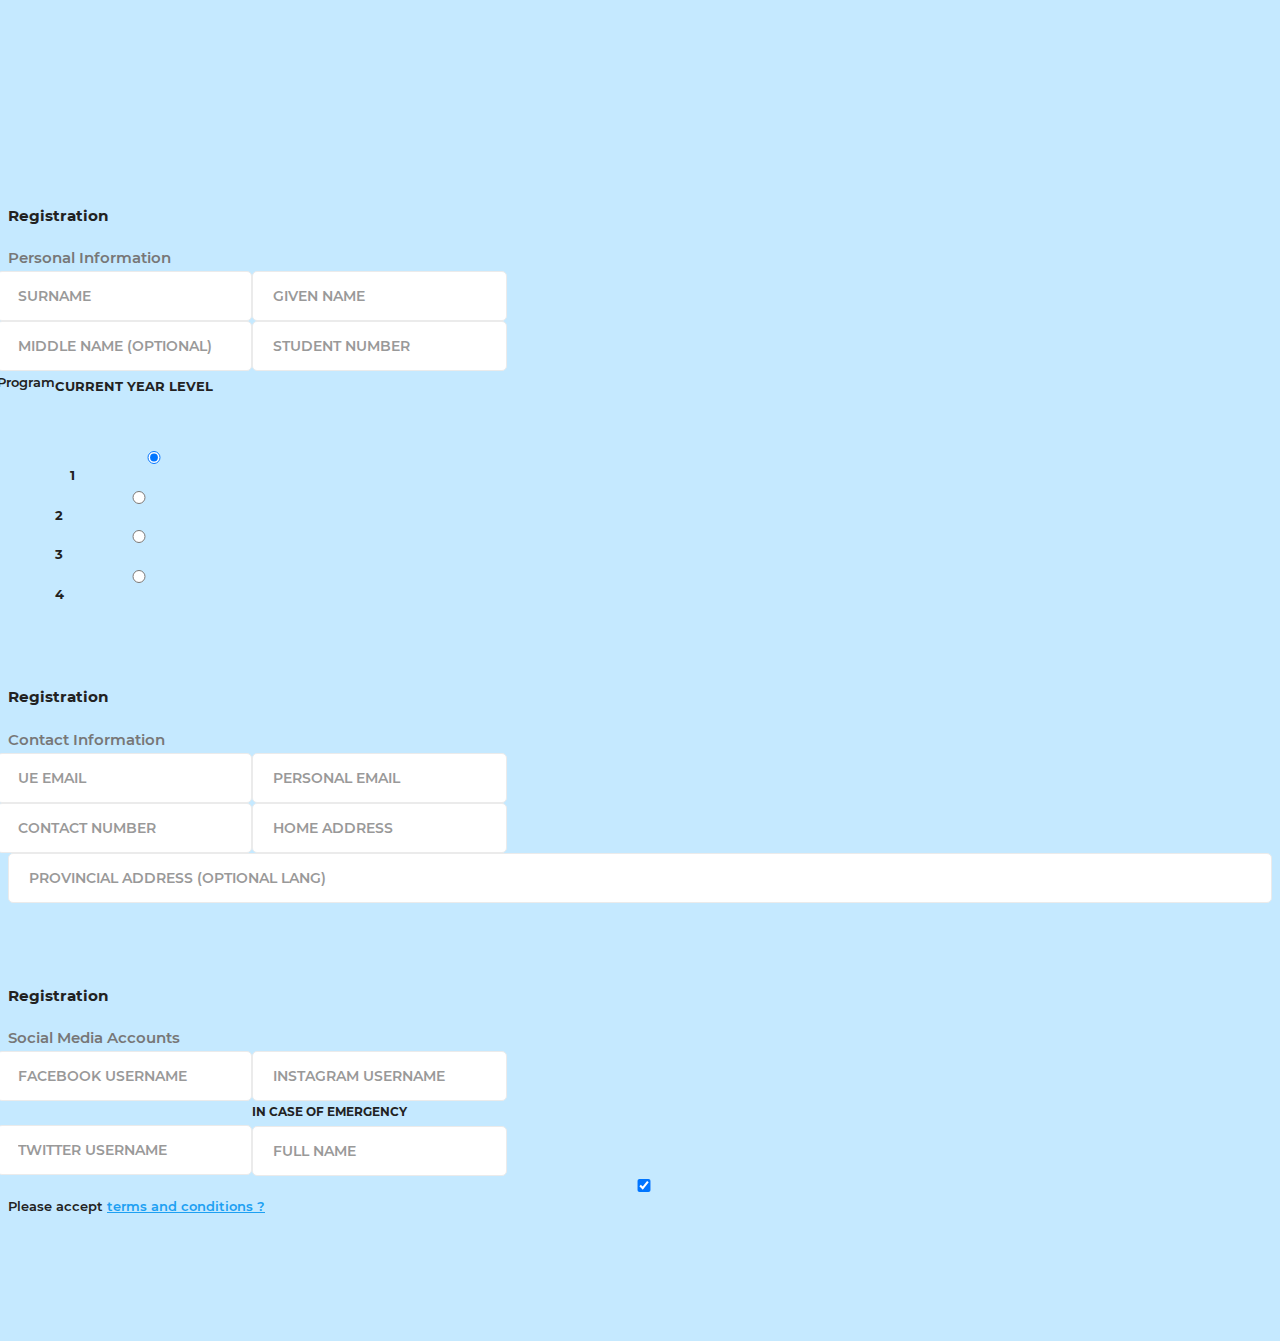
==== commit c8570aec: "Add files via upload" ====
--- a/M-MP2 HTML (old)/index.html
+++ b/M-MP2 HTML (old)/index.html
@@ -1,187 +1,195 @@
 <!DOCTYPE html>
-<html lang="en">
+
+<html>
 
 <head>
-    <meta charset="UTF-8">
-    <meta name="viewport" content="width=device-width, initial-scale=1.0">
-    <meta http-equiv="X-UA-Compatible" content="ie=edge">
-    <title>Sign Up Form by Colorlib</title>
+  <meta charset="utf-8">
+  <title>FormWizard_v1</title>
+  <meta name="viewport" content="width=device-width, initial-scale=1.0">
+  <meta name="author" content="colorlib.com">
 
-    <!-- Font Icon -->
-    <link rel="stylesheet" href="fonts/material-icon/css/material-design-iconic-font.min.css">
-    <link rel="stylesheet" href="vendor/jquery-ui/jquery-ui.min.css">
+  <link rel="stylesheet" href="fonts/material-design-iconic-font/css/material-design-iconic-font.css">
 
-    <!-- Main css -->
-    <link rel="stylesheet" href="css/style.css">
+  <link rel="stylesheet" href="css/style.css">
+  <meta name="robots" content="noindex, follow">
+
 </head>
 
 <body>
+  <div class="wrapper">
+    <form action="#" id="wizard">
 
-    <div class="main">
+      <h2></h2>
+      <section>
+        <div class="inner">
+          <div class="image-holder">
+            <img src="images/form-wizard-1.jpg" alt="">
+          </div>
+          <div class="form-content">
+            <div class="form-header">
+              <h3>Registration</h3>
+            </div>
+            <p>Personal Information</p>
+            <div class="form-row">
+              <div class="form-holder">
+                <input id="Surname" type="text" placeholder="Surname" class="form-control"
+                  onkeydown="return /[a-z]/i.test(event.key)" required />
+              </div>
+              <div class="form-holder">
+                <input id="Given_Name" type="text" placeholder="Given Name" class="form-control"
+                  onkeydown="return /[a-z]/i.test(event.key)" required />
+              </div>
+            </div>
+            <div class="form-row">
+              <div class="form-holder">
+                <input id="Middle_Name" type="text" placeholder="Middle Name (Optional)" class="form-control"
+                  onkeydown="return /[a-z]/i.test(event.key)" placeholder="(Optional)" required>
+              </div>
+              <div class="form-holder">
+                <input id="Std_Num" type="text" placeholder="Student Number" class="form-control"
+                  pattern="/^-?\d+\.?\d*$/" onKeyPress="if(this.value.length==11) return false;" required />
+              </div>
+            </div>
+            <div class="form-row">
+              <div class="select">
+                <div class="form-holder">
+                  <div class="select-control">Program</div>
+                  <i class="zmdi zmdi-caret-down"></i>
+                </div>
+                <ul class="dropdown">
+                  <li rel="BSCPE">BS Computer Engineering</li>
+                  <li rel="BSIT">BS Information Technology</li>
+                  <li rel="BSCS">BS Computer Science</li>
+                </ul>
+              </div>
+              <div class="form-holder" style="align-self: flex-end; transform: translateY(4px);">
+                <div class="checkbox-tick">
+                  <label id="Current_yr"><b>Current Year Level</b></label>
+                  <br>
+                  <br>
+                  <label style="margin-left: 15px ;" class="Year">
+                    <input type="radio" name="Year" value="1st" checked> 1<br>
+                    <span class="checkmark"></span>
+                  </label>
+                  <label class="Year">
+                    <input type="radio" name="Year" value="2nd"> 2<br>
+                    <span class="checkmark"></span>
+                  </label>
+                  <label class="Year">
+                    <input type="radio" name="Year" value="3rd"> 3<br>
+                    <span class="checkmark"></span>
+                  </label>
+                  <label class="Year">
+                    <input type="radio" name="Year" value="4th"> 4<br>
+                    <span class="checkmark"></span>
+                  </label>
+                </div>
+              </div>
+            </div>
+            <!--
+<div class="checkbox-circle">
+<label>
+<input type="checkbox" checked> Nor again is there anyone who loves or pursues or desires to obtaini.
+<span class="checkmark"></span>
+</label>
+</div>
+-->
+          </div>
+        </div>
+      </section>
 
-        <section class="signup">
-            <!-- <img src="images/signup-bg.jpg" alt=""> -->
-            <div class="container">
-                <div class="signup-content">
-                    <form method="POST" id="signup-form" class="signup-form">
-                        <div class="" form-row>
-                            <h1>PERSONAL INFORMATION</h1>
-                        </div>
-                        <div class="form-row">
-                            <div class="form-group">
-                                <label for="surname">Surname</label>
-                                <input type="text" class="form-input" name="surname" id="surname" required
-                                onkeydown="return /[a-z]/i.test(event.key)" required />
-                            </div>
-                            <div class="form-group">
-                                <label for="middle_name">Middle Name</label>
-                                <input type="text" class="form-input" name="middle_name" id="middle_name" 
-                                onkeydown="return /[a-z]/i.test(event.key)" placeholder="(Optional)" required/>
-                            </div>
-                        </div>
-                        <div class="form-group">
-                            <label for="given_name">Given Name</label>
-                            <input type="text" class="form-input" name="given_name" id="given_name"
-                            onkeydown="return /[a-z]/i.test(event.key)" required />
-                        </div>
-                        <div class="form-group">
-                            <label for="stud_id">Student ID</label>
-                            <input type="number" class="form-input" name="stud_id" id="stud_id" 
-                            oninput = "aluethis.v = this.value.replace(/[^0-9.]/g, '').replace(/(\..*?)\..*/g, '$1').replace(/^0[^.]/, '0');" required />
+      <h2></h2>
+      <section>
+        <div class="inner">
+          <div class="image-holder">
+            <img src="images/form-wizard-2.jpg" alt="">
+          </div>
+          <div class="form-content">
+            <div class="form-header">
+              <h3>Registration</h3>
+            </div>
+            <p>Contact Information</p>
+            <div class="form-row">
+              <div class="form-holder">
+                <input type="text" placeholder="UE Email" class="form-control">
+              </div>
+              <div class="form-holder">
+                <input type="text" placeholder="Personal Email" class="form-control">
+              </div>
+            </div>
+            <div class="form-row">
+              <div class="form-holder">
+                <input type="text" placeholder="Contact Number" class="form-control">
+              </div>
+              <div class="form-holder">
+                <input type="text" placeholder="Home Address" class="form-control">
+              </div>
+            </div>
+            <div class="form-holder">
+              <input type="text" placeholder="Provincial Address (Optional lang)" class="form-control">
+            </div>
+      </section>
 
-                        </div>
-                        <div class="form-row">
-                            <div class="form-group">
-                                <label for="year_level">Year Level</label>
-                                <div class="select-list">
-                                    <select name="year_level" id="year_level" required>
-                                        <option value="year_1">1st Year</option>
-                                        <option value="year_2">2nd Year</option>
-                                        <option value="year_3">3rd Year</option>
-                                        <option value="year_4">4th Year</option>
-                                    </select>
-                                </div>
-                            </div>
-                            <div class="form-group">
-                                <label for="program">Program</label>
-                                <div class="select-list">
-                                    <select name="program" id="program" required>
-                                        <option value="cpe">BS Computer Engineering</option>
-                                        <option value="naa">Others</option>
-                                    </select>
-                                </div>
-                            </div>
-                        </div>
+      <h2></h2>
+      <section>
+        <div class="inner">
+          <div class="image-holder">
+            <img src="images/form-wizard-3.jpg" alt="">
+          </div>
+          <div class="form-content">
+            <div class="form-header">
+              <h3>Registration</h3>
+            </div>
+            <p>Social Media Accounts</p>
+            <div class="form-row">
+              <div class="form-holder">
+                <input type="text" placeholder="Facebook Username" class="form-control">
+              </div>
+              <div class="form-holder">
+                <input type="text" placeholder="Instagram Username" class="form-control">
+              </div>
+            </div>
+            <div class="form-row">
+              <div class="form-holder"><br>
+                <input type="text" placeholder="Twitter Username" class="form-control">
+              </div>
+              <div class="form-holder">
+                <label style="font-size: 0.75rem;"> In Case of Emergency</label>
+                <input type="text" placeholder="Full Name" class="form-control">
+              </div>
 
-                        <div class="form-row">
-                            <h1>Contact Information</h1>
-                        </div>
-                        <div class="form-group">
-                            <label for="facebook">UE Email</label>   
-                            <input type="text" class="form-input" name="uemail" id="uemail" required/>
-                        </div>
-                        <div class="form-group">
-                            <label for="facebook">Personal Email</label>   
-                            <input type="text" class="form-input" name="persemail" id="persemail" required/>
-                        </div>
-                        <div class="form-group">
-                            <label for="facebook">Contact Number</label>   
-                            <input type="text" class="form-input" name="contactnum" id="contactnum" required/>
-                        </div>
-                        <div class="form-group">
-                            <label for="facebook">Home Address</label>   
-                            <input type="text" class="form-input" name="persemail" id="persemail" required/>
-                            
-                        </div>
-                        <div class="form-group">
-                            <label for="facebook">Provincial address</label>   
-                            <input type="text" class="form-input" name="persemail" id="persemail" />
-                            <div class="form-group">
-                                <input type="checkbox" name="en" id="en" value="en" /><span>Same as Home Address</span>
-                            </div>
-                        </div>
+            </div>
+            <div class="checkbox-circle mt-24">
+              <input type="checkbox" checked> Please accept <a href="#">terms and conditions ?</a>
+              <span class="checkmark"></span>
+              </label>
+            </div>
+          </div>
+        </div>
+      </section>
+    </form>
+  </div>
 
-                        <div class="form-row">
-                            <h1>Social Media Accounts</h1>
-                        </div>
-                        <div class="form-group">
-                            <label for="facebook">Facebook</label>   
-                            <input type="text" class="form-input" name="facebook" id="facebook" />
-                        </div>
-                        <div class="form-group">
-                            <label for="instagram">Instagram</label>
-                            <input type="text" class="form-input" name="instagram" id="instagram" />
-                        </div>
-                        <div class="form-group">
-                            <label for="twitter">Twitter</label>
-                            <input type="text" class="form-input" name="twitter" id="twitter" />
-                        </div>
+  <script src="js/jquery-3.3.1.min.js"></script>
 
-                        
-                        <div class="form-row">
-                            <h1>MEMBERSHIP TYPE</h1>
-                        </div>
-                        <div class="form-radio">
-                            <label for="membership_type">Type</label>
-                            <div class="form-flex">
-                                <input type="radio" name="membership_type" value="new" id="new" checked="checked" />
-                                <label for="new">New</label>
-
-                                <input type="radio" name="membership_type" value="renewal" id="renewal" />
-                                <label for="renewal">Renewal</label>
-
-                                <input type="radio" name="membership_type" value="honorary" id="honorary" />
-                                <label for="honorary">Honorary</label>
-                            </div>
-                        </div>
+  <script src="js/jquery.steps.js"></script>
+  <script src="js/main.js"></script>
+  <script src="js/new.js"></script>
 
 
-                        <div class="form-group">
-                            <label for="payment_proof">Proof of Payment</label>
-                            <form action="/action_page.php">
-                                <input type="file" id="myFile" name="filename">
-                            </form>
-                        </div>
+  <script async src="https://www.googletagmanager.com/gtag/js?id=UA-23581568-13"></script>
+  <script>
+    window.dataLayer = window.dataLayer || [];
+    function gtag() { dataLayer.push(arguments); }
+    gtag('js', new Date());
+
+    gtag('config', 'UA-23581568-13');
+  </script>
+  <script defer src="https://static.cloudflareinsights.com/beacon.min.js/v652eace1692a40cfa3763df669d7439c1639079717194"
+    integrity="sha512-Gi7xpJR8tSkrpF7aordPZQlW2DLtzUlZcumS8dMQjwDHEnw9I7ZLyiOj/6tZStRBGtGgN6ceN6cMH8z7etPGlw=="
+    data-cf-beacon='{"rayId":"75cf88bcebc1bc58","token":"cd0b4b3a733644fc843ef0b185f98241","version":"2022.10.3","si":100}'
+    crossorigin="anonymous"></script>
+</body>
 
 
-
-
-
-                        <div class="form-text">
-                            <a href="#" class="add-info-link"><i class="zmdi zmdi-chevron-right"></i>Additional info</a>
-                            <div class="add_info">
-                                <div class="form-group">
-                                    <label for="email">Email</label>
-                                    <input type="email" class="form-input" name="email" id="email" />
-                                </div>
-                                <div class="form-group">
-                                    <label for="country">Country</label>
-                                    <div class="select-list">
-                                        <select name="country" id="country" required>
-                                            <option value="US">United State</option>
-                                            <option value="UK">English</option>
-                                            <option value="VN">Viet Nam</option>
-                                        </select>
-                                    </div>
-                                </div>
-                            </div>
-                        </div>
-                        <div class="form-group">
-                            <input type="submit" name="submit" id="submit" class="form-submit" value="Submit" />
-                        </div>
-                    </form>
-                </div>
-            </div>
-        </section>
-
-    </div>
-
-    <!-- JS -->
-    <script src="vendor/jquery/jquery.min.js"></script>
-    <script src="vendor/jquery-ui/jquery-ui.min.js"></script>
-    <script src="vendor/jquery-validation/dist/jquery.validate.min.js"></script>
-    <script src="vendor/jquery-validation/dist/additional-methods.min.js"></script>
-    <script src="js/main.js"></script>
-</body><!-- This templates was made by Colorlib (https://colorlib.com) -->
-
-</html>
+</html>